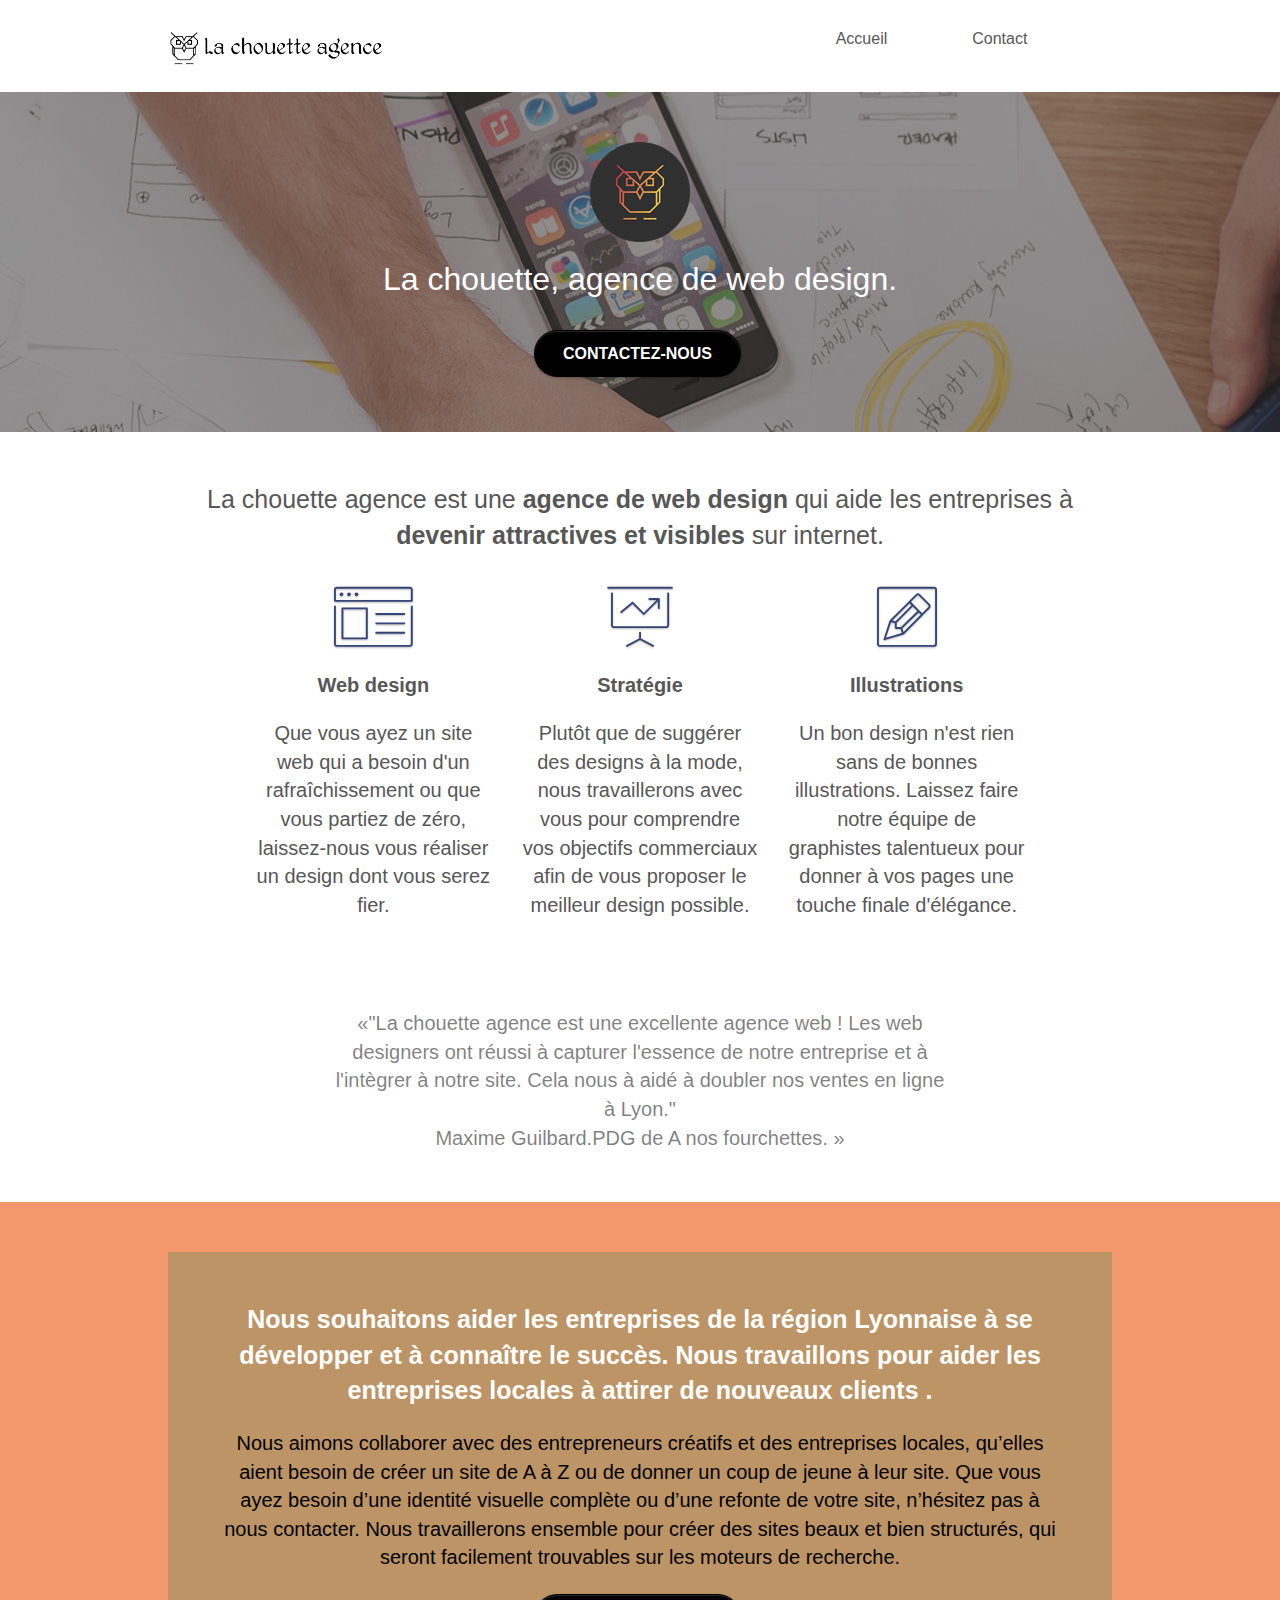
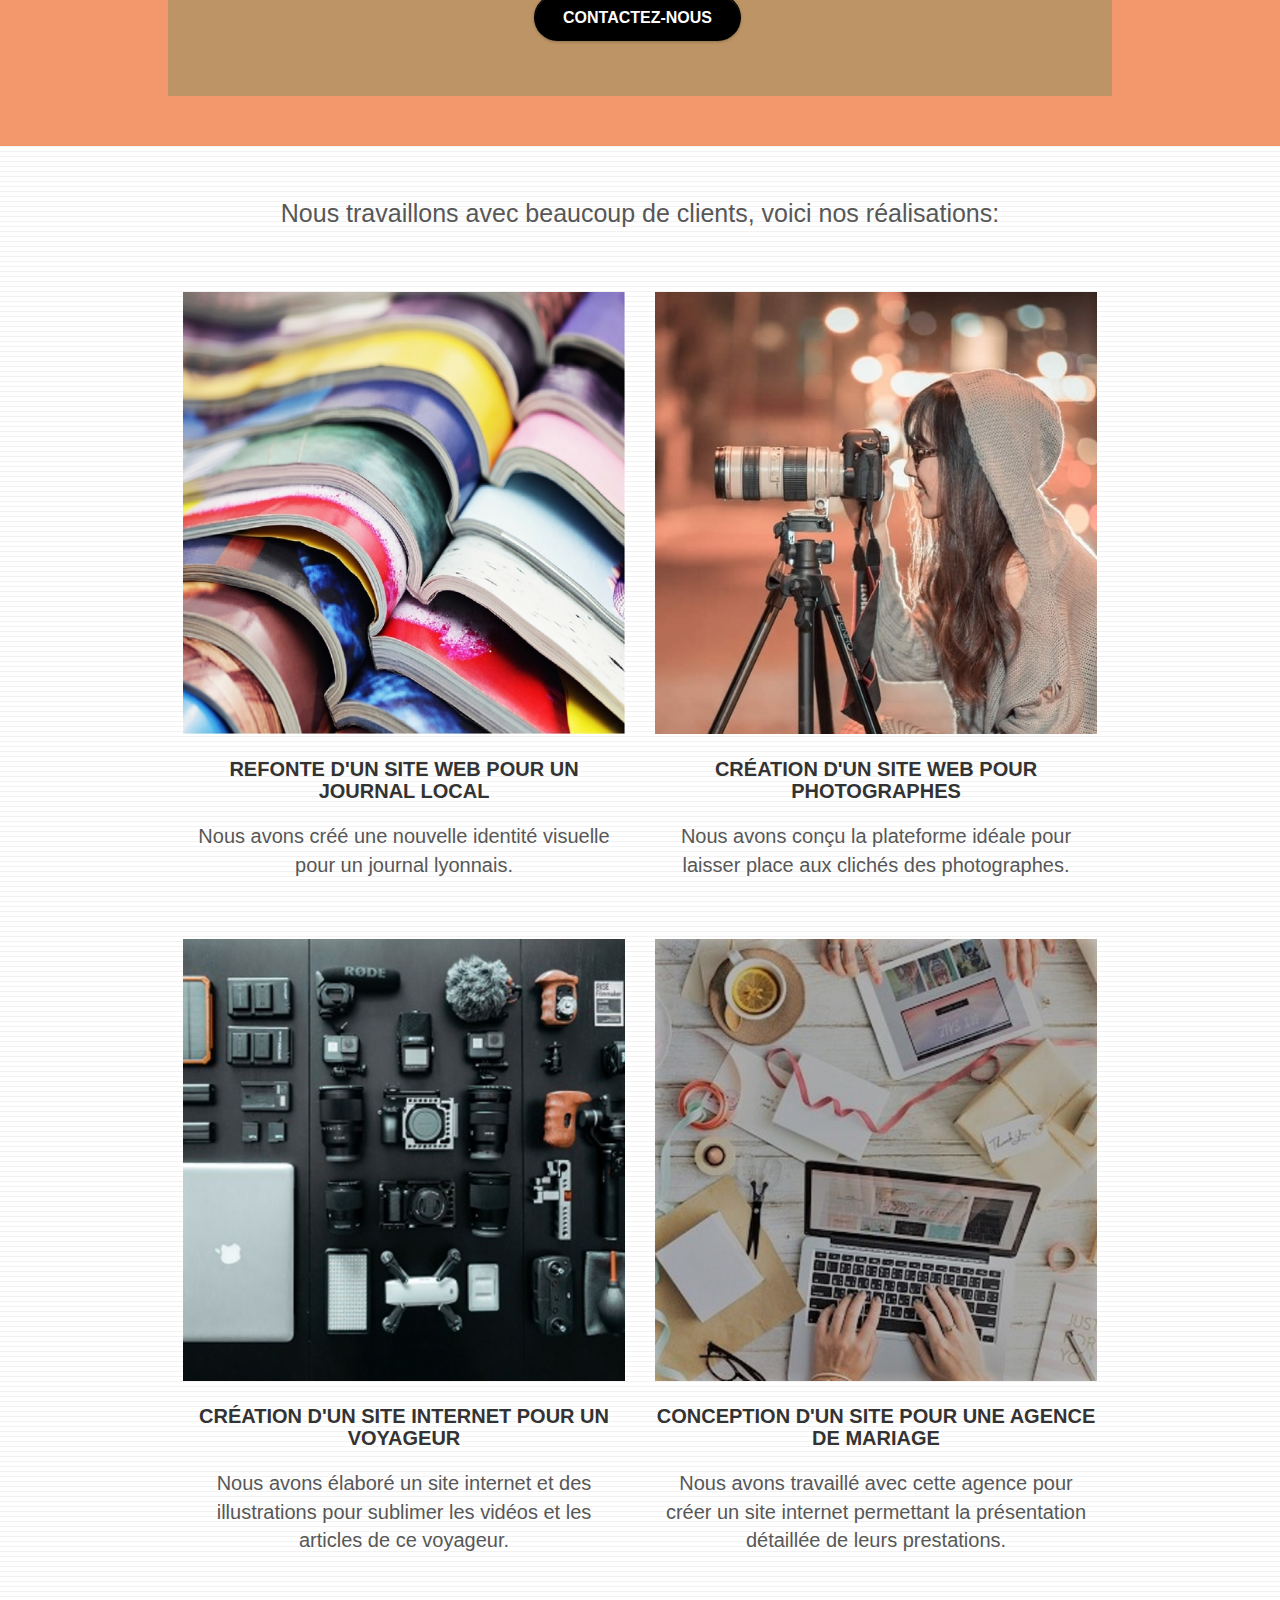
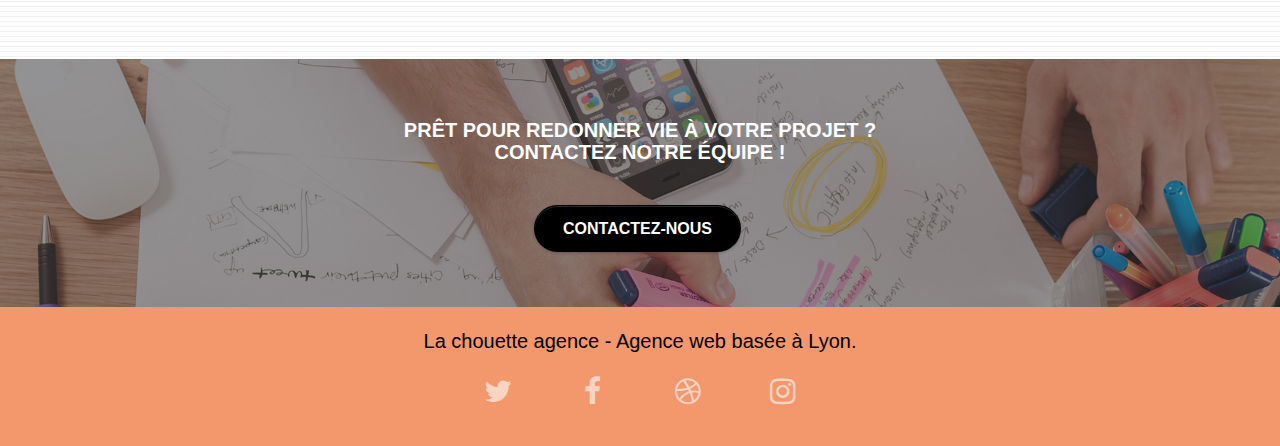
==== index.html @ 06595c8c "contrast" ====
<!doctype html>
<html lang="fr">
	<head>
		<meta charset="utf-8">
		<meta name="description" content="La chouette, agence de web design Lyon">
		<meta name="viewport" content="width=device-width, initial-scale=1.0, viewport-fit=cover">
		<meta name="robots" content="follow"/>
		<link rel="canonical" href="https://vitinolo.github.io/p4/">
		<link rel="shortcut icon" type="image/jpg" href="img/favicon.jpg">
		<link rel="stylesheet" type="text/css" href="./css/bootstrap.css">
		<link rel="stylesheet" type="text/css" href="./css/font-awesome.css">
		<link rel="stylesheet" type="text/css" href="./css/et-line.css">
		<link rel="stylesheet" type="text/css" href="css/style.css">
		<script src="./js/jquery-2.1.0.js" defer></script>
		<script src="./js/bootstrap.js" defer ></script>
		<script src="./js/blocs.js" defer></script>
		<script src="./js/jquery.touchSwipe.js" defer></script>
		<script>
			(function(i,s,o,g,r,a,m){i['GoogleAnalyticsObject']=r;i[r]=i[r]||function(){
			(i[r].q=i[r].q||[]).push(arguments)},i[r].l=1*new Date();a=s.createElement(o),
			m=s.getElementsByTagName(o)[0];a.async=1;a.src=g;m.parentNode.insertBefore(a,m)
			})(window,document,'script','https://www.google-analytics.com/analytics.js','ga');
			ga('create', 'UA-XXXXX-Y', 'auto');
			ga('send', 'pageview');
		</script>
		<title>agence de web design Lyon</title>  
	</head>
	<body>
		<!-- Principal conteneur -->
		<div class="page-container">	
			<!-- bloc-0 -->
			<header class="bloc bgc-white l-bloc " id="bloc-0">
				<div class="container bloc-sm">
					<nav class="navbar row">
						<div class="navbar-header">
							<a class="navbar-brand" href="index.html">
								<img src="img/la-chouette-agence.jpg" alt="logo de l'agence la chouette" height="40" />
							</a>
							<button id="nav-toggle" type="button" aria-label="boutons accueil et contact" title="boutons accueil et contact" class="ui-navbar-toggle navbar-toggle" data-toggle="collapse" data-target=".navbar-1">
								<span class="sr-only"></span>
								<span class="icon-bar"></span>
								<span class="icon-bar"></span>
								<span class="icon-bar"></span>
							</button>
						</div>
						<div class="collapse navbar-collapse navbar-1 special-dropdown-nav">
							<ul class="site-navigation nav navbar-nav">
								<li>
									<a href="index.html" aria-label="bouton page accueil" title="bouton page accueil">Accueil</a>
								</li>
								<li>
									<a href="contact.html" aria-label="bouton page contact" title="bouton page contact">Contact</a>
								</li>
							</ul>
						</div>
					</nav>
				</div>
			</header>
			<!-- bloc-0 END -->

			<!-- bloc-1-presentation -->
			<section id="bloc-1-hero" class="bloc bgc-dark-slate-blue bg-banniere d-bloc bg-t-edge bloc-bg-texture texture-paper b-parallax">
				<div class="container bloc-lg">
					<div class="row tight-width-whitespace">
						<div class="col-sm-12">
							<img src="img/logo.png" class="center-block image-resize-mode" width="100" alt="Logo la chouette agence"/>
							<h1 class="text-center hero-bloc-text tc-white lachouette ">
								La chouette, agence de web design.
							</h1>
							<div class="text-center">
								<a href="contact.html" class="btn btn-lg btn-clean btn-rd cta-hero btn-atomic-tangerine" id="cta-hero" aria-label="bouton page contact" title="joindre l'équipe">Contactez-nous</a>
							</div>
						</div>
					</div>
				</div>
			</section>
			<!-- bloc-1-presentation END -->

			<!-- bloc-2-services -->
			<section class="bloc bgc-white l-bloc" id="bloc-2-services">
				<div class="container bloc-md">
					<div class="row">
						<div class="col-sm-12 text-center">
							<p class="col-sm-12" >La chouette agence est une <strong>agence de web design</strong> qui aide les entreprises à <strong>devenir attractives et visibles</strong> sur internet.</p>
						</div>
					</div>
					<div class="row voffset-lg med-width-whitespace">
						<article class="col-sm-4">
							<div class="text-center">
								<span class="et-icon-browser sm-shadow icon-dark-slate-blue icons icon-lg"></span>
							</div>
							<h2 class="mg-md text-center">
								Web design
							</h2>
							<p class="text-center ">
								Que vous ayez un site web qui a besoin d'un rafraîchissement ou que vous partiez de zéro,
								 laissez-nous vous réaliser un design dont vous serez fier.
							</p>
						</article>
						<article class="col-sm-4">
							<div class="text-center">
								<span class="et-icon-presentation sm-shadow icon-dark-slate-blue icons icon-lg"></span>
							</div>
							<h2 class="mg-md text-center">
								Stratégie
							</h2>
							<p class="text-center ">
								Plutôt que de suggérer des designs à la mode, nous travaillerons avec vous pour comprendre vos objectifs commerciaux
								 afin de vous proposer le meilleur design possible.<br>
							</p>
						</article>
						<article class="col-sm-4">
							<div class="text-center">
								<span class="et-icon-edit sm-shadow icon-dark-slate-blue icons icon-lg"></span>
							</div>
							<h2 class="mg-md text-center">
								Illustrations
							</h2>
							<p class="text-center ">
								Un bon design n'est rien sans de bonnes illustrations. 
								Laissez faire notre équipe de graphistes talentueux pour donner à vos pages une touche finale d'élégance.
							</p>
						</article>
					</div>
					<div class="row voffset-lg voffset">
						<div class="col-xs-12 col-md-8 col-md-offset-2 text-center">
							<q>"La chouette agence est une excellente agence web !
								Les web designers ont réussi à capturer l'essence de notre entreprise et à l'intègrer à notre site.
								Cela nous à aidé à doubler nos ventes en ligne à Lyon."
								<br>Maxime Guilbard.PDG de A nos fourchettes.
							</q>

						</div>
					</div>
				</div>
			</section>
			<!-- bloc-2-services END -->

			<!-- bloc-3-what-i-do -->
			<section class="bloc tc-white bgc-atomic-tangerine bg-presentation d-bloc bloc-bg-texture texture-paper b-parallax" id="bloc-3-what-i-do">
				<div class="container bloc-lg">
					<div class="row tight-width-whitespace black-background">
						<article class="col-sm-12">
							<p class="mg-md text-center tc-white col-sm-12">
								Nous souhaitons aider les entreprises de la région Lyonnaise à se développer et à connaître le succès.
								Nous travaillons pour aider les entreprises locales à attirer de nouveaux clients .
							</p>
							<p class="text-center white">
								Nous aimons collaborer avec des entrepreneurs créatifs et des entreprises locales,
								qu’elles aient besoin de créer un site de A à Z ou de donner un coup de jeune à leur site.
								Que vous ayez besoin d’une identité visuelle complète ou d’une refonte de votre site, n’hésitez pas à nous contacter. 
								Nous travaillerons ensemble pour créer des sites beaux et bien structurés, qui seront facilement trouvables sur les moteurs de recherche. <br>
								<div class="text-center">
									<a href="contact.html" class="btn btn-lg btn-clean btn-rd cta-hero btn-atomic-tangerine" id="cta-hero" title="joindre l'équipe">Contactez-nous</a>
								</div>
							</p>
						</article>
					</div>
				</div>
			</section>
			<!-- bloc-3-what-i-do END -->

			<!-- bloc-4-portfolio -->
			<section class="bloc bgc-white bg-lines-h2-bg bg-repeat l-bloc" id="bloc-4-portfolio">
				<div class="container bloc-lg">
					<div class="row">
						<div class="col-sm-12 text-center">
							<p class="col-sm-12">Nous travaillons avec beaucoup de clients, voici nos réalisations:</p> 
						</div>
					</div>
					<div class="row tight-width-whitespace portfolio-row">
						<article class="col-sm-6">
							<a href="#" data-lightbox="img/1livres.jpg" data-gallery-id="gallery-1" data-caption="Refonte d'un site web pour un journal local" data-frame="snapshot-lb">
								<img src="img/1livres.jpg" alt="photo de plusieurs revues superposées" class="img-responsive portfolio-thumb"/>
							</a>
							<h3 class="mg-md text-center">
								Refonte d'un site web pour un journal local
							</h3>
							<p class="text-center">
								Nous avons créé une nouvelle identité visuelle pour un journal lyonnais.
							</p>
						</article>
						<article class="col-sm-6">
							<a href="#" data-lightbox="img/2photographe.jpg" data-gallery-id="gallery-1" data-caption="Création d'un site web pour photographes" data-frame="snapshot-lb">
								<img src="img/2photographe.jpg" class="img-responsive portfolio-thumb" alt="photo d'une jeune femme prenant une photo"/>
							</a>
							<h3 class="mg-md text-center">
								Création d'un site web pour photographes
							</h3>
							<p class="text-center">
								Nous avons conçu la plateforme idéale pour laisser place aux clichés des photographes.
							</p>
						</article>
					</div>
					<div class="row tight-width-whitespace portfolio-row">
						<article class="col-sm-6">
							<a href="#" data-lightbox="img/3accessoires-photo.jpg" data-gallery-id="gallery-1" data-caption="Création d'un site internet pour un voyageur" data-frame="snapshot-lb">
								<img src="img/3accessoires-photo.jpg" class="img-responsive portfolio-thumb" alt="photo d'accessoires photographiques disposés sur une table"/>
							</a>
							<h3 class="mg-md text-center">
								Création d'un site internet pour un voyageur
							</h3>
							<p class="text-center">
								Nous avons élaboré un site internet et des illustrations pour sublimer les vidéos et les articles de ce voyageur.
							</p>
						</article>
						<article class="col-sm-6">
							<a href="#" data-lightbox="img/4ordinateur-bureau.jpg" data-gallery-id="gallery-1" data-caption="Conception d'un site pour une agence de mariage" data-frame="snapshot-lb">
								<img src="img/4ordinateur-bureau.jpg" class="img-responsive portfolio-thumb" alt="photo de mains tapant sur deux ordinateurs disposés en vis-a-vis sur un bureau" />
							</a>
							<h3 class="mg-md text-center">
								Conception d'un site pour une agence de mariage
							</h3>
							<p class="text-center">
								Nous avons travaillé avec cette agence pour créer un site internet permettant la présentation détaillée de leurs prestations.
							</p>
						</article>
					</div>
				</div>
			</section>
			<!-- bloc-4-portfolio END -->

			<!-- bloc-5-cta -->
			<section class="bloc bgc-dark-slate-blue bg-banniere d-bloc bloc-bg-texture texture-paper" id="bloc-5-cta">
				<div class="container bloc-lg">
					<div class="row">
						<h3 class="mg-md text-center tc-white">
							Prêt pour redonner vie à votre projet ?<br>Contactez notre équipe !
						</h3>
						<div class="col-sm-12 text-center">
							<a href="contact.html" class="btn btn-atomic-tangerine btn-clean btn-rd btn-lg cta-hero" aria-label="bouton page contact" title="joindre l'équipe">Contactez-nous</a>
						</div>
					</div>
				</div>
			</section>
			<!-- bloc-5-cta END -->

			<!-- Footer - bloc-8 -->
			<footer class="bloc bgc-atomic-tangerine d-bloc" id="bloc-8">
				<div class="container bloc-sm">
					<div class="row">
						<div class="col-sm-12">
							<p class="text-center white">
								La chouette agence - Agence web basée à Lyon.<br>
							</p>
							<div class="row row-no-gutters social">
								<div class="col-sm-3">
									<div class="text-center">
										<a class="social" href="https://twitter.com/?lang=fr" target="_blank" title="cliquez vers twitter">
											<span class="fa fa-twitter icon-md"></span></a>
									</div>
								</div>
								<div class="col-sm-3">
									<div class="text-center">
										<a class="social" href="https://fr-fr.facebook.com/" target="_blank" title="cliquez vers facebook">
											<span class="fa fa-facebook icon-md"></span></a>
									</div>
								</div>
								<div class="col-sm-3">
									<div class="text-center">
										<a class="social" href="https://dribbble.com/" target="_blank" title="cliquez vers dribble">
											<span class="fa fa-dribbble icon-md"></span></a>
									</div>
								</div>
								<div class="col-sm-3">
									<div class="text-center">
										<a class="social" href="https://www.instagram.com/?hl=fr" target="_blank" title="cliquez vers instagram">
											<span class="fa fa-instagram icon-md"></span></a>
									</div>
								</div>
							</div>
						</div>
					</div>
				</div>
			</footer>
			<!-- Footer - bloc-8 END -->
		</div>
		<!-- Principal conteneur END -->
	</body>
</html>
---- css/et-line.css ----
@font-face {
    font-family: et-line;
    src: url(../fonts/et-line.eot);
    src: url(../fonts/et-line.eot?#iefix) format('embedded-opentype'), url(../fonts/et-line.woff) format('woff'), url(../fonts/et-line.ttf) format('truetype'), url(../fonts/et-line.svg#et-line) format('svg');
    font-weight: 400;
    font-style: normal
}

.et-icon-adjustments,
.et-icon-alarmclock,
.et-icon-anchor,
.et-icon-aperture,
.et-icon-attachment,
.et-icon-bargraph,
.et-icon-basket,
.et-icon-beaker,
.et-icon-bike,
.et-icon-book-open,
.et-icon-briefcase,
.et-icon-browser,
.et-icon-calendar,
.et-icon-camera,
.et-icon-caution,
.et-icon-chat,
.et-icon-circle-compass,
.et-icon-clipboard,
.et-icon-clock,
.et-icon-cloud,
.et-icon-compass,
.et-icon-desktop,
.et-icon-dial,
.et-icon-document,
.et-icon-documents,
.et-icon-download,
.et-icon-dribbble,
.et-icon-edit,
.et-icon-envelope,
.et-icon-expand,
.et-icon-facebook,
.et-icon-flag,
.et-icon-focus,
.et-icon-gears,
.et-icon-genius,
.et-icon-gift,
.et-icon-global,
.et-icon-globe,
.et-icon-googleplus,
.et-icon-grid,
.et-icon-happy,
.et-icon-hazardous,
.et-icon-heart,
.et-icon-hotairballoon,
.et-icon-hourglass,
.et-icon-key,
.et-icon-laptop,
.et-icon-layers,
.et-icon-lifesaver,
.et-icon-lightbulb,
.et-icon-linegraph,
.et-icon-linkedin,
.et-icon-lock,
.et-icon-magnifying-glass,
.et-icon-map,
.et-icon-map-pin,
.et-icon-megaphone,
.et-icon-mic,
.et-icon-mobile,
.et-icon-newspaper,
.et-icon-notebook,
.et-icon-paintbrush,
.et-icon-paperclip,
.et-icon-pencil,
.et-icon-phone,
.et-icon-picture,
.et-icon-pictures,
.et-icon-piechart,
.et-icon-presentation,
.et-icon-pricetags,
.et-icon-printer,
.et-icon-profile-female,
.et-icon-profile-male,
.et-icon-puzzle,
.et-icon-quote,
.et-icon-recycle,
.et-icon-refresh,
.et-icon-ribbon,
.et-icon-rss,
.et-icon-sad,
.et-icon-scissors,
.et-icon-scope,
.et-icon-search,
.et-icon-shield,
.et-icon-speedometer,
.et-icon-strategy,
.et-icon-streetsign,
.et-icon-tablet,
.et-icon-target,
.et-icon-telescope,
.et-icon-toolbox,
.et-icon-tools,
.et-icon-tools-2,
.et-icon-trophy,
.et-icon-tumblr,
.et-icon-twitter,
.et-icon-upload,
.et-icon-video,
.et-icon-wallet,
.et-icon-wine {
    font-family: et-line;
    speak: none;
    font-style: normal;
    font-weight: 400;
    font-variant: normal;
    text-transform: none;
    line-height: 1;
    -webkit-font-smoothing: antialiased;
    -moz-osx-font-smoothing: grayscale;
    display: inline-block
}

.et-icon-mobile:before {
    content: "\e000"
}

.et-icon-laptop:before {
    content: "\e001"
}

.et-icon-desktop:before {
    content: "\e002"
}

.et-icon-tablet:before {
    content: "\e003"
}

.et-icon-phone:before {
    content: "\e004"
}

.et-icon-document:before {
    content: "\e005"
}

.et-icon-documents:before {
    content: "\e006"
}

.et-icon-search:before {
    content: "\e007"
}

.et-icon-clipboard:before {
    content: "\e008"
}

.et-icon-newspaper:before {
    content: "\e009"
}

.et-icon-notebook:before {
    content: "\e00a"
}

.et-icon-book-open:before {
    content: "\e00b"
}

.et-icon-browser:before {
    content: "\e00c"
}

.et-icon-calendar:before {
    content: "\e00d"
}

.et-icon-presentation:before {
    content: "\e00e"
}

.et-icon-picture:before {
    content: "\e00f"
}

.et-icon-pictures:before {
    content: "\e010"
}

.et-icon-video:before {
    content: "\e011"
}

.et-icon-camera:before {
    content: "\e012"
}

.et-icon-printer:before {
    content: "\e013"
}

.et-icon-toolbox:before {
    content: "\e014"
}

.et-icon-briefcase:before {
    content: "\e015"
}

.et-icon-wallet:before {
    content: "\e016"
}

.et-icon-gift:before {
    content: "\e017"
}

.et-icon-bargraph:before {
    content: "\e018"
}

.et-icon-grid:before {
    content: "\e019"
}

.et-icon-expand:before {
    content: "\e01a"
}

.et-icon-focus:before {
    content: "\e01b"
}

.et-icon-edit:before {
    content: "\e01c"
}

.et-icon-adjustments:before {
    content: "\e01d"
}

.et-icon-ribbon:before {
    content: "\e01e"
}

.et-icon-hourglass:before {
    content: "\e01f"
}

.et-icon-lock:before {
    content: "\e020"
}

.et-icon-megaphone:before {
    content: "\e021"
}

.et-icon-shield:before {
    content: "\e022"
}

.et-icon-trophy:before {
    content: "\e023"
}

.et-icon-flag:before {
    content: "\e024"
}

.et-icon-map:before {
    content: "\e025"
}

.et-icon-puzzle:before {
    content: "\e026"
}

.et-icon-basket:before {
    content: "\e027"
}

.et-icon-envelope:before {
    content: "\e028"
}

.et-icon-streetsign:before {
    content: "\e029"
}

.et-icon-telescope:before {
    content: "\e02a"
}

.et-icon-gears:before {
    content: "\e02b"
}

.et-icon-key:before {
    content: "\e02c"
}

.et-icon-paperclip:before {
    content: "\e02d"
}

.et-icon-attachment:before {
    content: "\e02e"
}

.et-icon-pricetags:before {
    content: "\e02f"
}

.et-icon-lightbulb:before {
    content: "\e030"
}

.et-icon-layers:before {
    content: "\e031"
}

.et-icon-pencil:before {
    content: "\e032"
}

.et-icon-tools:before {
    content: "\e033"
}

.et-icon-tools-2:before {
    content: "\e034"
}

.et-icon-scissors:before {
    content: "\e035"
}

.et-icon-paintbrush:before {
    content: "\e036"
}

.et-icon-magnifying-glass:before {
    content: "\e037"
}

.et-icon-circle-compass:before {
    content: "\e038"
}

.et-icon-linegraph:before {
    content: "\e039"
}

.et-icon-mic:before {
    content: "\e03a"
}

.et-icon-strategy:before {
    content: "\e03b"
}

.et-icon-beaker:before {
    content: "\e03c"
}

.et-icon-caution:before {
    content: "\e03d"
}

.et-icon-recycle:before {
    content: "\e03e"
}

.et-icon-anchor:before {
    content: "\e03f"
}

.et-icon-profile-male:before {
    content: "\e040"
}

.et-icon-profile-female:before {
    content: "\e041"
}

.et-icon-bike:before {
    content: "\e042"
}

.et-icon-wine:before {
    content: "\e043"
}

.et-icon-hotairballoon:before {
    content: "\e044"
}

.et-icon-globe:before {
    content: "\e045"
}

.et-icon-genius:before {
    content: "\e046"
}

.et-icon-map-pin:before {
    content: "\e047"
}

.et-icon-dial:before {
    content: "\e048"
}

.et-icon-chat:before {
    content: "\e049"
}

.et-icon-heart:before {
    content: "\e04a"
}

.et-icon-cloud:before {
    content: "\e04b"
}

.et-icon-upload:before {
    content: "\e04c"
}

.et-icon-download:before {
    content: "\e04d"
}

.et-icon-target:before {
    content: "\e04e"
}

.et-icon-hazardous:before {
    content: "\e04f"
}

.et-icon-piechart:before {
    content: "\e050"
}

.et-icon-speedometer:before {
    content: "\e051"
}

.et-icon-global:before {
    content: "\e052"
}

.et-icon-compass:before {
    content: "\e053"
}

.et-icon-lifesaver:before {
    content: "\e054"
}

.et-icon-clock:before {
    content: "\e055"
}

.et-icon-aperture:before {
    content: "\e056"
}

.et-icon-quote:before {
    content: "\e057"
}

.et-icon-scope:before {
    content: "\e058"
}

.et-icon-alarmclock:before {
    content: "\e059"
}

.et-icon-refresh:before {
    content: "\e05a"
}

.et-icon-happy:before {
    content: "\e05b"
}

.et-icon-sad:before {
    content: "\e05c"
}

.et-icon-facebook:before {
    content: "\e05d"
}

.et-icon-twitter:before {
    content: "\e05e"
}

.et-icon-googleplus:before {
    content: "\e05f"
}

.et-icon-rss:before {
    content: "\e060"
}

.et-icon-tumblr:before {
    content: "\e061"
}

.et-icon-linkedin:before {
    content: "\e062"
}

.et-icon-dribbble:before {
    content: "\e063"
}
---- css/style.css ----
body {
    margin: 0;
    padding: 0;
    background: #FFF;
    overflow-x: hidden;
    -webkit-font-smoothing: antialiased;
    -moz-osx-font-smoothing: grayscale;
}
.container{
    width:80%;
    margin:auto;
}
a,
button {
    transition: all .3s ease-in-out;
    outline: none!important;
}

a:hover {
    text-decoration: none;
    cursor: pointer;
}

#page-loading-blocs-notifaction {
    position: fixed;
    top: 0;
    bottom: 0;
    width: 100%;
    z-index: 100000;
    background: #FFFFFF url("img/pageload-spinner.gif") no-repeat center center;
}

.bloc {
    clear: both;
    background: 50% 50% no-repeat;
    padding: 0 50px;
    -webkit-background-size: cover;
    -moz-background-size: cover;
    -o-background-size: cover;
    background-size: cover;
    position: relative;
}

.bloc .container {
    padding-left: 0;
    padding-right: 0;
}

.bloc-lg {
    padding: 50px 50px;
    
}
.champs{
    display:flex;
    flex-direction: column;
    justify-content: center;
}
.bloc-md {
    padding: 50px;
}

.bloc-sm {
    padding: 20px 50px;
}

.bg-center,
.bg-l-edge,
.bg-r-edge,
.bg-t-edge,
.bg-b-edge,
.bg-tl-edge,
.bg-bl-edge,
.bg-tr-edge,
.bg-br-edge,
.bg-repeat {
    -webkit-background-size: auto!important;
    -moz-background-size: auto!important;
    -o-background-size: auto!important;
    background-size: auto!important;
}

.bg-repeat {
    background: repeat;
}

.bg-t-edge {
    background: top no-repeat;
}

.bloc-bg-texture::before {
    content: "";
    background-size: 2px 2px;
    position: absolute;
    top: 0;
    bottom: 0;
    left: 0;
    right: 0;
}

.texture-paper::before {
    background: url("img/texture-paper.jpg");
    background-size: 280px 280px;
}

.b-parallax {
    background-attachment: fixed;
}

.d-bloc {
    color: rgba(255, 255, 255, .7);
}

.d-bloc button:hover {
    color: rgba(255, 255, 255, .9);
}

.d-bloc .icon-round,
.d-bloc .icon-square,
.d-bloc .icon-rounded,
.d-bloc .icon-semi-rounded-a,
.d-bloc .icon-semi-rounded-b {
    border-color: rgba(255, 255, 255, .9);
}

.d-bloc .divider-h span {
    border-color: rgba(255, 255, 255, .2);
}

.d-bloc .a-btn,
.d-bloc .navbar a,
.d-bloc .navbar-brand,
.d-bloc a .icon-sm,
.d-bloc a .icon-md,
.d-bloc a .icon-lg,
.d-bloc a .icon-xl,
.d-bloc h1 a,
.d-bloc h2 a,
.d-bloc h3 a,
.d-bloc h4 a,
.d-bloc h5 a,
.d-bloc h6 a,
.d-bloc p a {
    color: rgba(255, 255, 255, .6);
}

.d-bloc .a-btn:hover,
.d-bloc .navbar a:hover,
.d-bloc .navbar-brand:hover,
.d-bloc a:hover .icon-sm,
.d-bloc a:hover .icon-md,
.d-bloc a:hover .icon-lg,
.d-bloc a:hover .icon-xl,
.d-bloc h1 a:hover,
.d-bloc h2 a:hover,
.d-bloc h3 a:hover,
.d-bloc h4 a:hover,
.d-bloc h5 a:hover,
.d-bloc h6 a:hover,
.d-bloc p a:hover {
    color: rgba(255, 255, 255, 1);
}

.d-bloc .navbar-toggle .icon-bar {
    background: rgba(255, 255, 255, 1);
}

.d-bloc .btn-wire,
.d-bloc .btn-wire:hover {
    color: rgba(255, 255, 255, 1);
    border-color: rgba(255, 255, 255, 1);
}

.d-bloc .panel {
    color: rgba(0, 0, 0, .5);
}

.d-bloc .panel button:hover {
    color: rgba(0, 0, 0, .7);
}

.d-bloc .panel icon {
    border-color: rgba(0, 0, 0, .7);
}

.d-bloc .panel .divider-h span {
    border-color: rgba(0, 0, 0, .1);
}

.d-bloc .panel .a-btn {
    color: rgba(0, 0, 0, .6);
}

.d-bloc .panel .a-btn:hover {
    color: rgba(0, 0, 0, 1);
}

.d-bloc .panel .btn-wire,
.d-bloc .panel .btn-wire:hover {
    color: rgba(0, 0, 0, .7);
    border-color: rgba(0, 0, 0, .3);
}

.d-bloc .panel,
.l-bloc {
    color: rgba(0, 0, 0, .5);
}

.d-bloc .panel button:hover,
.l-bloc button:hover {
    color: rgba(0, 0, 0, .7);
}

.l-bloc .icon-round,
.l-bloc .icon-square,
.l-bloc .icon-rounded,
.l-bloc .icon-semi-rounded-a,
.l-bloc .icon-semi-rounded-b {
    border-color: rgba(0, 0, 0, .7);
}

.d-bloc .panel .divider-h span,
.l-bloc .divider-h span {
    border-color: rgba(0, 0, 0, .1);
}

.d-bloc .panel .a-btn,
.l-bloc .a-btn,
.l-bloc .navbar a,
.l-bloc .navbar-brand,
.l-bloc a .icon-sm,
.l-bloc a .icon-md,
.l-bloc a .icon-lg,
.l-bloc a .icon-xl,
.l-bloc h1 a,
.l-bloc h2 a,
.l-bloc h3 a,
.l-bloc h4 a,
.l-bloc h5 a,
.l-bloc h6 a,
.l-bloc p a {
    color: rgba(0, 0, 0, .6);
}

.d-bloc .panel .a-btn:hover,
.l-bloc .a-btn:hover,
.l-bloc .navbar a:hover,
.l-bloc .navbar-brand:hover,
.l-bloc a:hover .icon-sm,
.l-bloc a:hover .icon-md,
.l-bloc a:hover .icon-lg,
.l-bloc a:hover .icon-xl,
.l-bloc h1 a:hover,
.l-bloc h2 a:hover,
.l-bloc h3 a:hover,
.l-bloc h4 a:hover,
.l-bloc h5 a:hover,
.l-bloc h6 a:hover,
.l-bloc p a:hover {
    color: rgba(0, 0, 0, 1);
}

.l-bloc .navbar-toggle .icon-bar {
    color: rgba(0, 0, 0, .6);
}

.d-bloc .panel .btn-wire,
.d-bloc .panel .btn-wire:hover,
.l-bloc .btn-wire,
.l-bloc .btn-wire:hover {
    color: rgba(0, 0, 0, .7);
    border-color: rgba(0, 0, 0, .3);
}

.voffset {
    margin-top: 30px;
}

.voffset-lg {
    margin-top: 80px;
}

.row-no-gutters {
    margin-right: 0;
    margin-left: 0;
}

.row.row-no-gutters > [class^="col-"],
.row.row-no-gutters > [class*=" col-"] {
    padding-right: 0;
    padding-left: 0;
}

#bloc-1-hero h1 {
    font-size: 32px;
}

.navbar {
    margin-bottom: 0;
    z-index: 1;
}

.navbar-brand {
    height: auto;
    padding: 3px 15px;
    font-size: 25px;
    font-weight: normal;
    font-weight: 600;
    line-height: 44px;
}

.navbar-brand img {
    max-height: 200px;
    margin: 0 5px 0 0;
    display: inline;
}

.navbar-brand img[src$=svg] {
    min-width: 100px;
}

.nav-center .navbar-brand img {
    margin: 0;
}

.navbar .nav {
    display:flex;
    justify-content: space-around;
    padding-top: 2px;
    float: right;
    z-index: 1;
}

.nav > li {
    float: left;
    margin-top: 4px;
    font-size: 16px;
    list-style-type: none;
}

.navbar-nav .open .dropdown-menu > li > a {
    text-align: inherit;
}

.nav > li a:hover,
.nav > li a:focus {
    background: transparent;
}

.navbar-toggle {
    margin: 10px 10px 0 0;
    border: 0px;
}

.navbar-toggle:hover {
    background: transparent!important;
}

.navbar-toggle .icon-bar {
    background-color: rgba(0, 0, 0, .5);
    width: 26px;
}

.nav-invert .navbar .nav {
    float: left;
}

.nav-invert .navbar-header,
.nav-invert .navbar-brand {
    float: right;
    position: relative;
    z-index: 2;
}

@media (min-width: 768px) {
    .site-navigation {
        position: absolute;
        top: 30%;
        right: 5%;
        transform: translate(0, -50%);
        -webkit-transform: translateY(-50%);
    }
    .site-navigation li{
        display:flex;
        justify-content: center;

    }
    .site-navigation li a{
        margin:20px;
        padding-right:30px;
    }
    .site-navigation li:hover{
        background-color: rgb(224, 217, 217);
    }
    .nav > li .dropdown-menu a,
    .nav > li .dropdown-menu a:hover {
        color: #484848;
    }
    .nav-invert .site-navigation {
        left: 0;
        right: 0;
    }
    .nav-center {
        text-align: center;
    }
    .nav-center .navbar-header {
        width: 100%;
    }
    .nav-center .navbar-header,
    .nav-center .navbar-brand,
    .nav-center .nav > li {
        float: none;
        display: inline-block;
    }
    .nav-center .site-navigation {
        position: relative;
        width: 100%;
        right: 0;
        margin-right: 0px;
        margin-top: 20px;
    }
    .nav-center.mini-nav .navbar-toggle {
        float: none;
        margin: 10px auto 0;
    }
}

.nav > li > .dropdown a {
    background: none!important;
    display: block;
    padding: 14px 15px;
}

nav .caret {
    margin: 0 5px;
}

.dropdown-menu .dropdown-menu {
    top: -8px;
    left: 100%;
}

.dropdown-menu .dropmenu-flow-right {
    top: 100%;
    left: 0;
    margin-left: -1px;
    border-top-left-radius: 0;
    border-top-right-radius: 0;
}

.dropdown-menu .dropdown span {
    border: 4px solid black;
    border-top-color: transparent;
    border-right-color: transparent;
    border-bottom-color: transparent;
    margin: 6px -5px 0 0!important;
    float: right;
}

.mg-md {
    margin-top: 10px;
    margin-bottom: 20px;
    font-size: 20px;
    font-weight:bold;
}

.mg-lg {
    margin-top: 10px;
    margin-bottom: 40px;
}

.btn {
    margin: 0 5px 5px 0;
}

.btn.pull-right {
    margin: 0 0 5px 5px;
}

.btn-d,
.btn-d:hover,
.btn-d:focus {
    color: #FFF;
    background: rgba(0, 0, 0, .3);
}

button {
    outline: none!important;
}

.btn-rd {
    border-radius: 40px;
}

.btn-clean {
    border: 1px solid rgba(0, 0, 0, .08);
    border-bottom-color: rgba(0, 0, 0, .1);
    text-shadow: 0 1px 0 rgba(0, 0, 1, .1);
    box-shadow: 0 1px 3px rgba(0, 0, 1, .25), inset 0 1px 0 0 rgba(255, 255, 255, .15);
}

.icon-md {
    font-size: 30px!important;
}

.icon-lg {
    font-size: 60px!important;
}

.sm-shadow {
    text-shadow: 0 1px 2px rgba(0, 0, 0, .3);
}

.panel-sq,
.panel-sq .panel-heading,
.panel-sq .panel-footer {
    border-radius: 0;
}

.panel-rd {
    border-radius: 30px;
}

.panel-rd .panel-heading {
    border-radius: 29px 29px 0 0;
}

.panel-rd .panel-footer {
    border-radius: 0 0 29px 29px;
}

.form-control {
    border-color: rgba(0, 0, 0, .1);
    box-shadow: none;
    height:25px;
}

.scrollToTop {
    width: 40px;
    height: 40px;
    position: fixed;
    bottom: 20px;
    right: 20px;
    opacity: 0;
    z-index: 500;
    transition: all .3s ease-in-out;
}

.scrollToTop span {
    margin-top: 6px;
}

.showScrollTop {
    font-size: 14px;
    opacity: 1;
}

a[data-lightbox] {
    position: relative;
    display: block;
    text-align: center;
}

a[data-lightbox]:hover::before {
    content: "+";
    font-family: "HelveticaNeue-Light", "Helvetica Neue Light", "Helvetica Neue", Helvetica, Arial;
    font-size: 32px;
    width: 50px;
    height: 50px;
    margin-left: -25px;
    border-radius: 50%;
    background: rgba(0, 0, 0, .6);
    color: #FFF;
    font-weight: 100;
    z-index: 1;
    position: absolute;
    top: 50%;
    transform: translateY(-50%);
    -webkit-transform: translateY(-50%);
}

a[data-lightbox]:hover img {
    opacity: 0.6;
    -webkit-animation-fill-mode: none;
    animation-fill-mode: none;
}

#lightbox-modal {
    display: flex;
    align-items: center;
}

#lightbox-modal .modal-dialog {
    width: 90%;
    max-width: 900px;
    margin: 0 auto 0;
}

#lightbox-modal .modal-dialog img {
    max-height: 90vh;
    margin: 0 auto;
}

.lightbox-caption {
    padding: 20px;
    color: #FFF;
    background: rgba(0, 0, 0, .5);
    position: absolute;
    left: 15px;
    right: 15px;
    bottom: 5px;
}

.close-lightbox {
    color: #FFF;
    font-size: 30px;
    position: absolute;
    top: 20px;
    right: 20px;
    z-index: 20;
    background: rgba(0, 0, 0, .5);
    border: none;
    line-height: 30px;
    padding: 0 9px 5px;
    opacity: 0.3;
}

.close-lightbox:hover,
.next-lightbox:hover,
.prev-lightbox:hover {
    opacity: 1.0;
    color: #FFF;
}

.next-lightbox,
.prev-lightbox {
    font-size: 20px;
    color: rgba(255, 255, 255, .9);
    background: rgba(0, 0, 0, .5);
    transition: all .2s ease-in-out;
    position: absolute;
    top: 45%;
    z-index: 1;
    opacity: 0.4;
}

.next-lightbox {
    padding: 6px 8px 1px 13px;
    right: 25px;
}

.prev-lightbox {
    padding: 6px 13px 1px 10px;
    left: 25px;
}

.snapshot-lb .modal-body {
    padding-bottom: 45px;
}

.snapshot-lb .lightbox-caption {
    padding: 0;
    color: rgba(0, 0, 0, .5);
    background: none;
}

h1,
h2,
h3,
h4,
h5,
h6,
p,
label,
.btn,
a {
    font-family: "helvetica";
    font-weight: 400;
    color: #575757!important;
}
label{
    font-weight:bold;
    margin: 10px 0px 10px 0px;

}

.hero-bloc-text {
    font-size: 38px;
}

.hero-bloc-text-sub {
    font-size: 36px;
}

.statement-bloc-text {
    line-height: 26px;
    font-style: italic;
    font-size: 20px;
    text-align: center;
    font-weight: lighter;
    max-width: 520px;
    margin: auto;
}

p {
    font-size: 11px;
}

.tight-width-whitespace {
    margin: auto;
}

.h1 {
    font-size: 20px;
    font-family: "Open Sans";
}

.cta-hero {
    margin-top: 22px;
    color: #FFFFFF!important;
    text-transform: uppercase;
    padding: 12px 28px 12px 28px;
    font-size: 16px;
    font-weight: 700;
}

.social {
    max-width: 400px;
    padding:10px;
    margin: auto;
    display:flex;
    justify-content: space-around;
}
.contactlachouette{
    font-size:20px;
    margin-left:10%;
}

h2 {
    font-size: 22px;
    line-height: 1.4em;
}

h3 {
    font-size: 15px;
    text-transform: uppercase;
    font-weight: 700;
    color: #333333!important;
}

.med-width-whitespace {
    max-width: 800px;
    margin: auto auto auto auto;
    box-shadow: 0px 0px 0px #000000;
}

h1 {
    color: #333333!important;
}

h4 {
    color: #333333!important;
}

.icons {
    margin-bottom: 14px;
    margin-top: 24px;
}
.white {
    color:black!important;
    font-size: 15px;
    margin:auto;
    }
.text-center{
    font-size: 20px;
    text-align:center;
}
.col-sm-12{
    font-size:25px;
}

.portfolio-thumb {
    margin-bottom: 24px;
    width:100%;
}

.portfolio-row {
    margin-bottom: 44px;
    margin-top: 50px;
}

.avatar {
    box-shadow: 0px 4px 9px rgba(0, 0, 0, 0.3);
}

.black-background {
    background-color: rgba(165, 147, 99, 0.7);
    padding: 40px 40px 40px 40px;
}

.bold-link {
    font-weight: 900;
    text-decoration: underline!important;
}

.bgc-white {
    background-color: #FFFFFF;
}

.bgc-dark-slate-blue {
    background-color: #364577;
}

.bgc-atomic-tangerine {
    background-color: #F3976C;
}
.tc-white {
    color: white!important;
    display:flex;
    justify-content: center;
}
.parlons{
    font-size:25px;
}

.btn-atomic-tangerine {
    background: black;
    color: #FFFFFF!important;
}

.btn-atomic-tangerine:hover {
    background:  #F3976C!important;
    color: #FFFFFF!important;
}

.ltc-white {
    color: #FFFFFF!important;
}

.ltc-white:hover {
    color: #cccccc!important;
}

.ltc-atomic-tangerine {
    color: #F3976C!important;
}

.ltc-atomic-tangerine:hover {
    color: #c27956!important;
}

.icon-dark-slate-blue {
    color: #364577!important;
    border-color: #364577!important;
}

.bg-dots-bg {
    background-image: url("../img/dogs-bg.jpg");
}

.bg-lines-h2-bg {
    background-image: url("../img/lines-h2-bg.jpg");
}

.bg-banniere {
    background-image: url("../img/la-chouette-agence-banniere.jpg");
}

.bg-presentation {
    background-image: url("../img/image-de-presentation.jpg");
}

@media (max-width: 1024px) {
    .bloc {
        padding-left: 20px;
        padding-right: 20px;
    }
    .bloc.full-width-bloc,
    .bloc-tile-2.full-width-bloc .container,
    .bloc-tile-3.full-width-bloc .container,
    .bloc-tile-4.full-width-bloc .container {
        padding-left: 0;
        padding-right: 0;
    }
}

@media (max-width: 992px) and (min-width: 768px) {
    .navbar .nav {
        max-width: 80%
    }
    .nav-center.navbar .nav {
        max-width: 100%
    }
}

@media only screen and (min-device-width: 768px) and (max-device-width: 1024px) and (orientation: landscape) {
    .b-parallax {
        background-attachment: scroll;
    }
}

@media only screen and (min-device-width: 1024px) and (max-device-width: 1366px) and (-webkit-min-device-pixel-ratio: 1.5) {
    .b-parallax {
        background-attachment: scroll;
    }
}

@media (max-width: 991px) {
    .container{
        width:80%;
        margin:auto;
    }
    .b-parallax {
        background-attachment: scroll;
    }
    .page-container,
    #hero-bloc {
        overflow-x: hidden;
        position: relative;
    }
    .bloc {
        padding-left: constant(safe-area-inset-left);
        padding-right: constant(safe-area-inset-right);
    }
    .bloc-group,
    .bloc-group .bloc {
        display: block;
        width: 100%;
    }
    .bloc-fill-screen .fill-bloc-top-edge,
    .bloc-fill-screen .fill-bloc-bottom-edge {
        padding: 0 20px;
        padding-left: constant(safe-area-inset-left);
        padding-right: constant(safe-area-inset-right);
    }
}

@media (max-width: 767px) {
    .page-container {
        overflow-x: hidden;
        position: relative;
    }
    h1,
    h2,
    h3,
    h4,
    h5,
    h6,
    p,
    #disqus_thread {
        padding-left: 10px!important;
        padding-right: 10px!important;
    }
    .b-parallax {
        background-attachment: scroll;
    }
    .navbar .nav {
        padding-top: 0;
        float: none!important;
    }
    .navbar.row {
        margin-left: 0;
        margin-right: 0;
    }
    .site-navigation {
        position: inherit;
        transform: none;
        -webkit-transform: none;
        -ms-transform: none;
    }
    .nav > li {
        margin-top: 0;
        border-bottom: 1px solid rgba(0, 0, 0, .1);
        background: rgba(0, 0, 0, .05);
        text-align: left;
        padding: 15px;
        
    }
    .nav > li:hover {
        background:#F3976C;
    }
    .dropdown .dropdown a .caret {
        float: none;
        margin: 5px 0 0 10px!important;
        border: 4px solid black;
        border-bottom-color: transparent;
        border-right-color: transparent;
        border-left-color: transparent;
    }
    #hero-bloc .navbar .nav {
        background: rgba(0, 0, 0, .8);
    }
    #hero-bloc .navbar .nav a {
        color: rgba(255, 255, 255, .6);
    }
    .hero {
        padding: 50px 0;
    }
    .hero-nav {
        left: -1px;
        right: -1px;
    }
    .navbar-collapse {
        padding: 0;
        overflow-x: hidden;
        -webkit-box-shadow: none;
        box-shadow: none;
    }
    .navbar-brand img {
        max-height: 40px;
        width: auto;
    }
    .nav-invert .navbar-header {
        float: none;
        width: 100%;
    }
    .nav-invert .navbar-toggle {
        float: left;
        margin-left: 10px;
    }
    .bloc {
        padding-left: 0;
        padding-right: 0;
    }
    .bloc-xxl,
    .bloc-xl,
    .bloc-lg {
        padding: 40px 0;
    }
    .bloc-sm,
    .bloc-md {
        padding-left: 0;
        padding-right: 0;
    }
    .bloc-tile-2 .container,
    .bloc-tile-3 .container,
    .bloc-tile-4 .container,
    .bloc-fill-screen .fill-bloc-top-edge,
    .bloc-fill-screen .fill-bloc-bottom-edge {
        padding-left: 0;
        padding-right: 0;
    }
    .a-block {
        padding: 0 10px;
    }
    .btn-dwn {
        display: none;
    }
    .voffset {
        margin-top: 5px;
    }
    .voffset-md {
        margin-top: 20px;
    }
    .voffset-lg {
        margin-top: 30px;
    }
    form {
        padding: 5px;
    }
    .close-lightbox {
        display: inline-block;
    }
    .blocsapp-device-iphone5 {
        background-size: 216px 425px;
        padding-top: 60px;
        width: 216px;
        height: 425px;
    }
    .blocsapp-device-iphone5 img {
        width: 180px;
        height: 320px;
    }
}

@media (max-width: 400px) {
    .bloc {
        padding-left: 0;
        padding-right: 0;
    }
}

@media (max-width: 767px) {
    .bloc-mob-center-text {
        text-align: center;
    }
}
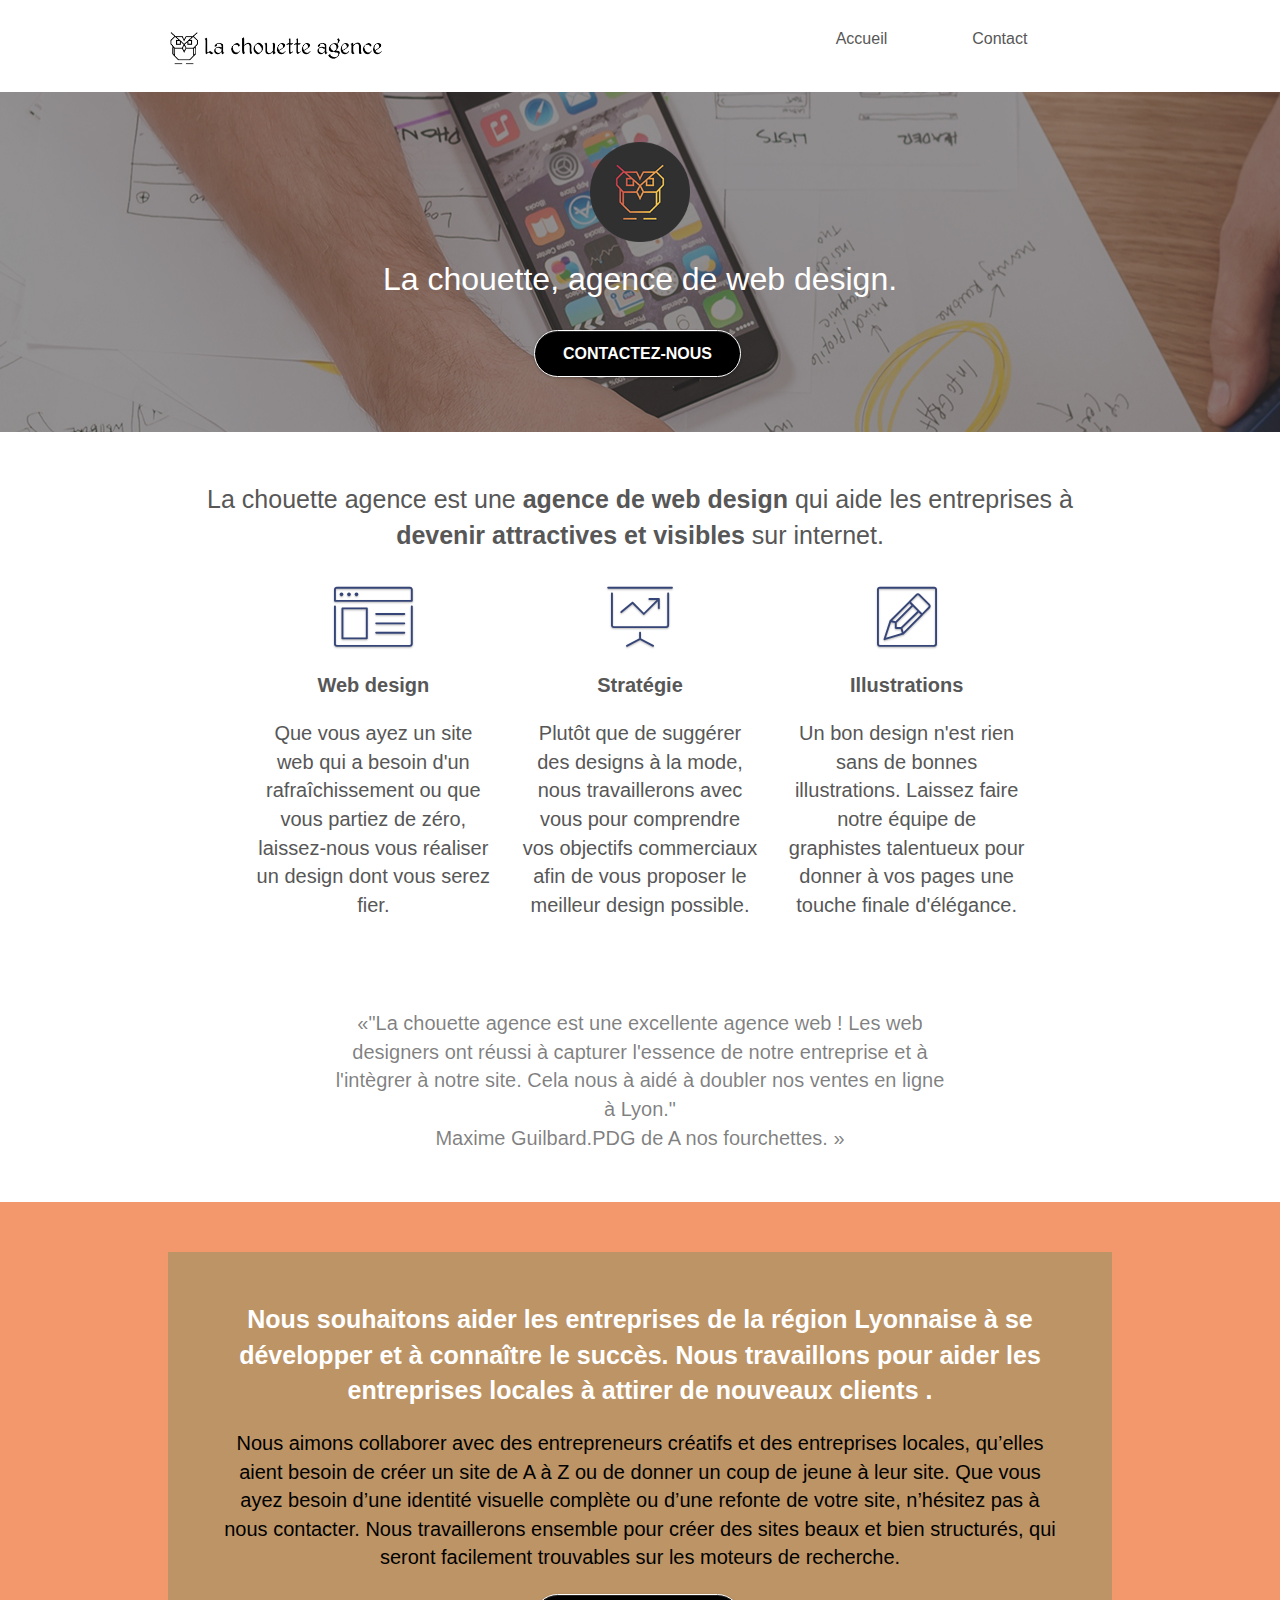
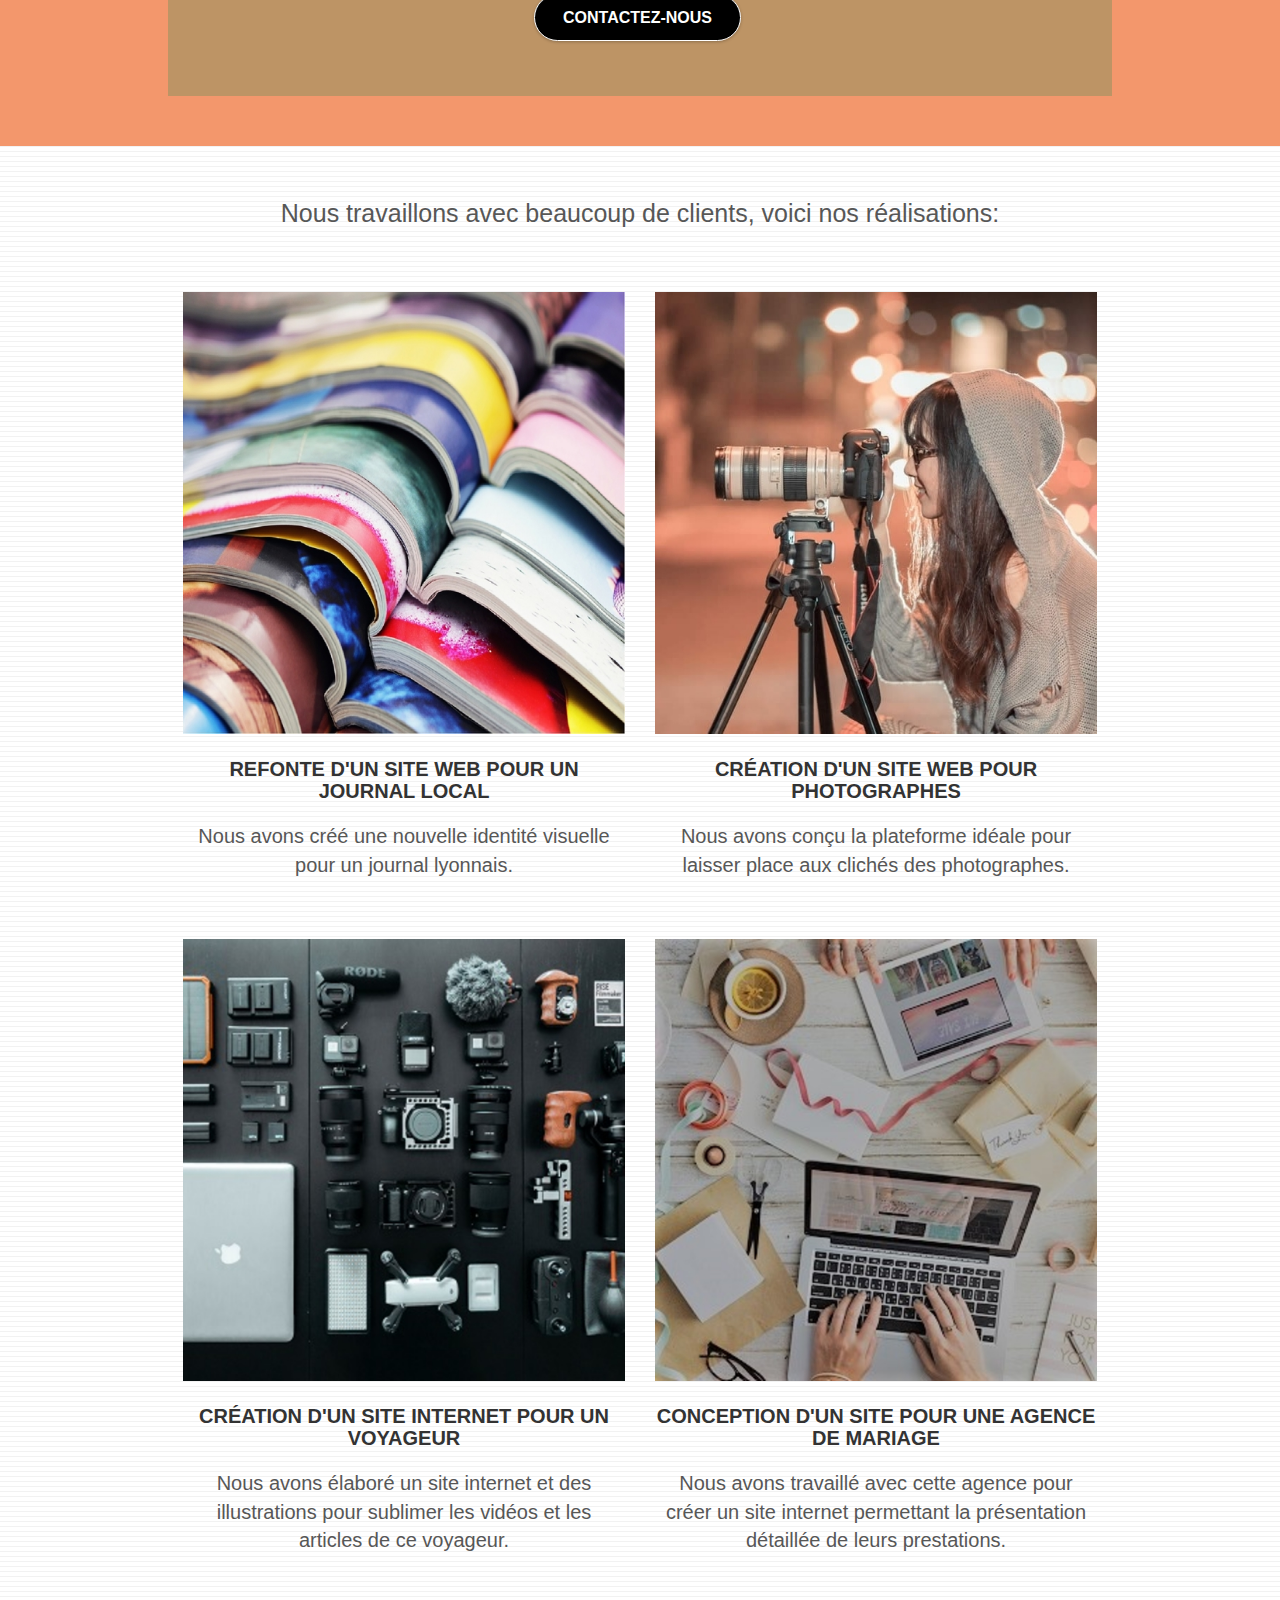
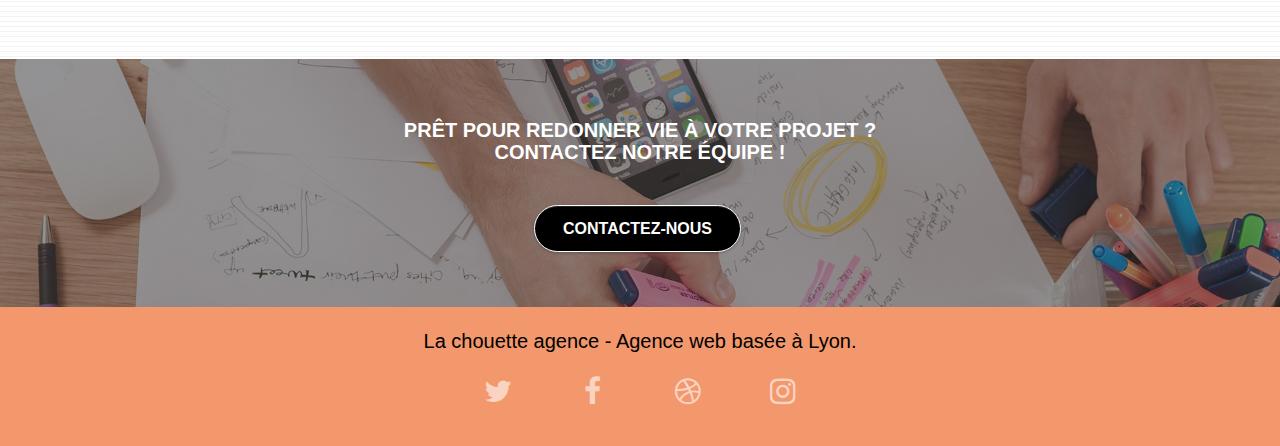
==== commit e65f380e: "tc-white,tc-black,border-color btn" ====
--- a/index.html
+++ b/index.html
@@ -64,7 +64,7 @@
 					<div class="row tight-width-whitespace">
 						<div class="col-sm-12">
 							<img src="img/logo.png" class="center-block image-resize-mode" width="100" alt="Logo la chouette agence"/>
-							<h1 class="text-center hero-bloc-text tc-white lachouette ">
+							<h1 class="text-center hero-bloc-text tc-white">
 								La chouette, agence de web design.
 							</h1>
 							<div class="text-center">
--- a/css/style.css
+++ b/css/style.css
@@ -461,6 +461,7 @@
     margin-bottom: 20px;
     font-size: 20px;
     font-weight:bold;
+    color:white;
 }
 
 .mg-lg {
@@ -685,6 +686,7 @@
 
 .hero-bloc-text {
     font-size: 38px;
+    color:white;
 }
 
 .hero-bloc-text-sub {
@@ -813,11 +815,18 @@
 .bgc-atomic-tangerine {
     background-color: #F3976C;
 }
+
 .tc-white {
     color: white!important;
     display:flex;
     justify-content: center;
 }
+.tc-black{
+    color: black!important;
+    display:flex;
+    justify-content: center;
+}
+}
 .parlons{
     font-size:25px;
 }
@@ -825,6 +834,7 @@
 .btn-atomic-tangerine {
     background: black;
     color: #FFFFFF!important;
+    border-color:white;
 }
 
 .btn-atomic-tangerine:hover {
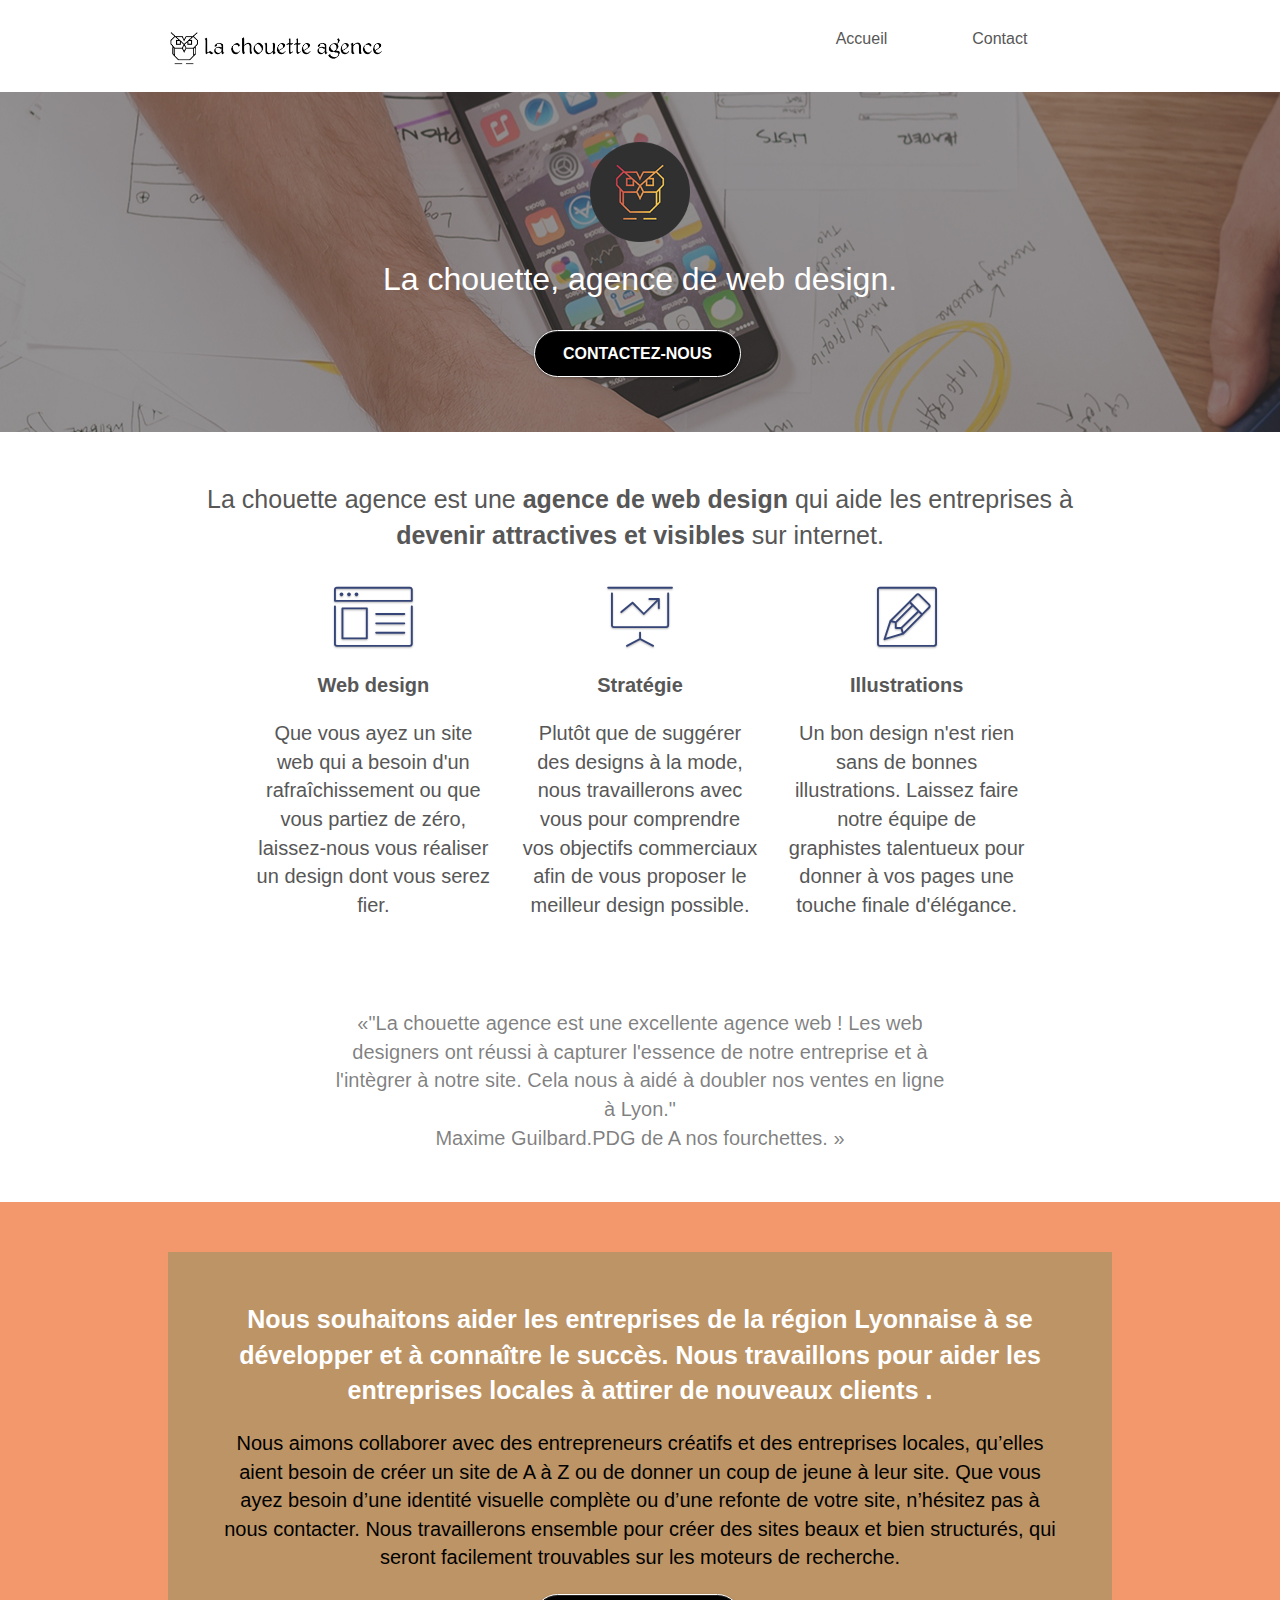
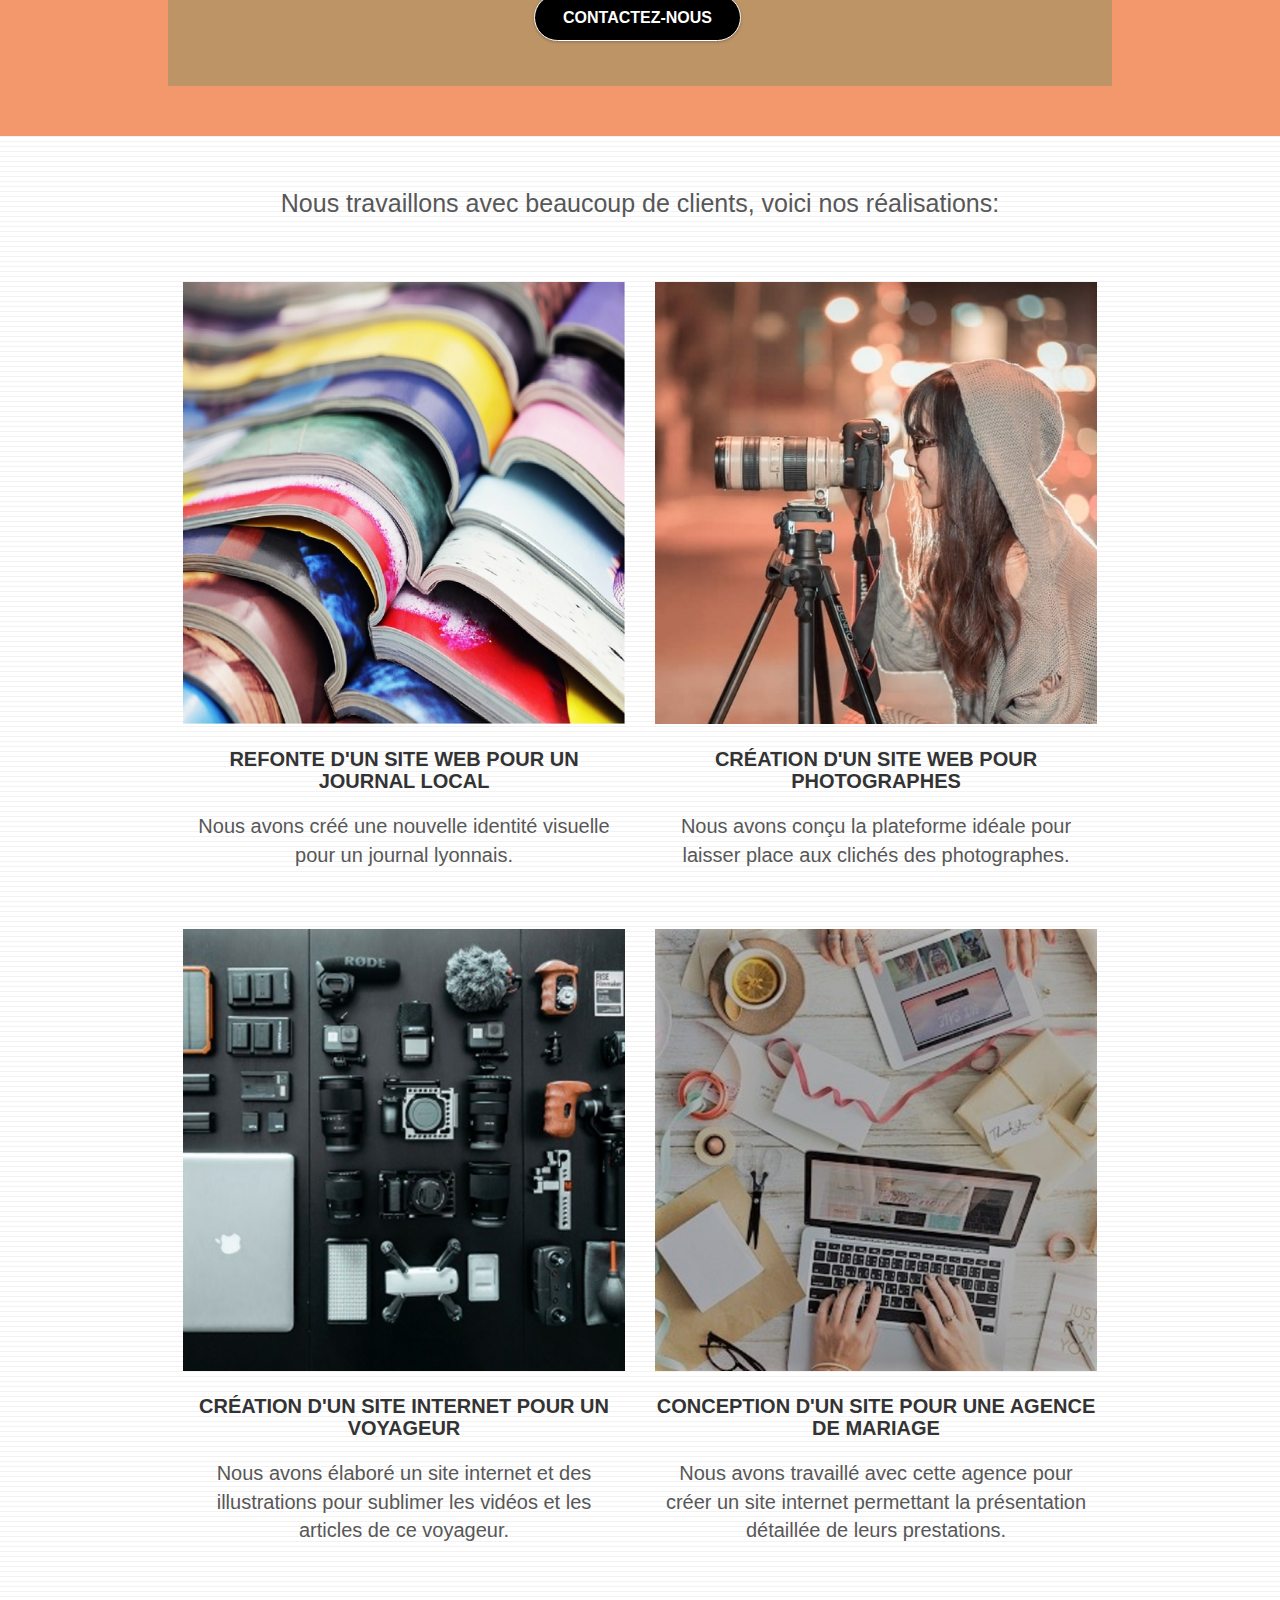
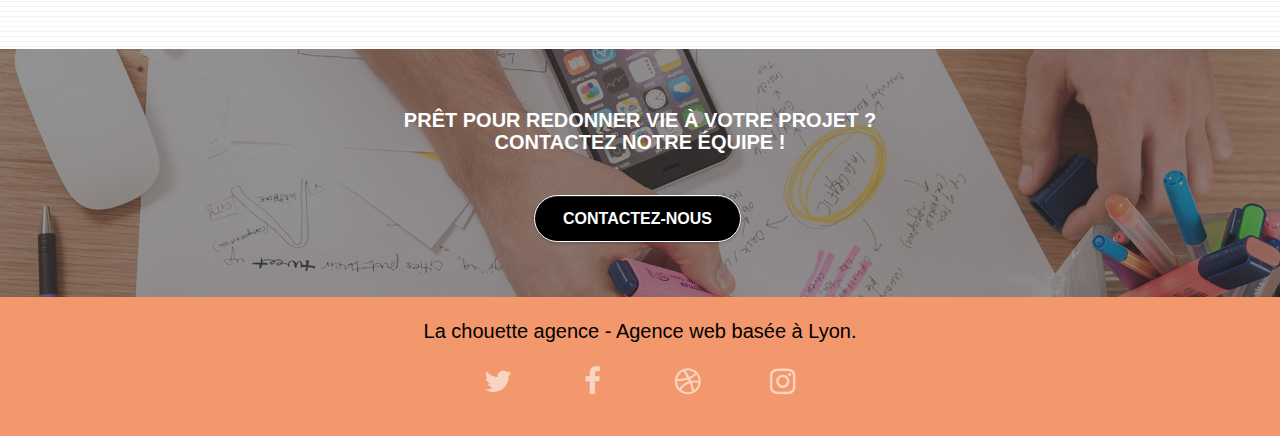
==== commit eb5ac082: "erreurs w3c" ====
--- a/index.html
+++ b/index.html
@@ -7,14 +7,14 @@
 		<meta name="robots" content="follow"/>
 		<link rel="canonical" href="https://vitinolo.github.io/p4/">
 		<link rel="shortcut icon" type="image/jpg" href="img/favicon.jpg">
-		<link rel="stylesheet" type="text/css" href="./css/bootstrap.css">
-		<link rel="stylesheet" type="text/css" href="./css/font-awesome.css">
-		<link rel="stylesheet" type="text/css" href="./css/et-line.css">
+		<link rel="stylesheet" type="text/css" href="./css/bootstrap.min.css">
+		<link rel="stylesheet" type="text/css" href="./css/font-awesome.min.css">
+		<link rel="stylesheet" type="text/css" href="./css/et-line.min.css">
 		<link rel="stylesheet" type="text/css" href="css/style.css">
-		<script src="./js/jquery-2.1.0.js" defer></script>
-		<script src="./js/bootstrap.js" defer ></script>
+		<script src="./js/jquery-2.1.0.min.js" defer></script>
+		<script src="./js/bootstrap.min.js" defer ></script>
 		<script src="./js/blocs.js" defer></script>
-		<script src="./js/jquery.touchSwipe.js" defer></script>
+		<script src="./js/jquery.touchSwipe.min.js" defer></script>
 		<script>
 			(function(i,s,o,g,r,a,m){i['GoogleAnalyticsObject']=r;i[r]=i[r]||function(){
 			(i[r].q=i[r].q||[]).push(arguments)},i[r].l=1*new Date();a=s.createElement(o),
@@ -46,10 +46,10 @@
 						<div class="collapse navbar-collapse navbar-1 special-dropdown-nav">
 							<ul class="site-navigation nav navbar-nav">
 								<li>
-									<a href="index.html" aria-label="bouton page accueil" title="bouton page accueil">Accueil</a>
+									<a href="index.html" aria-label="bouton page accueil" title="retour vers accueil">Accueil</a>
 								</li>
 								<li>
-									<a href="contact.html" aria-label="bouton page contact" title="bouton page contact">Contact</a>
+									<a href="contact.html" aria-label="bouton page contact" title="prendre rendez-vous">Contact</a>
 								</li>
 							</ul>
 						</div>
@@ -68,7 +68,7 @@
 								La chouette, agence de web design.
 							</h1>
 							<div class="text-center">
-								<a href="contact.html" class="btn btn-lg btn-clean btn-rd cta-hero btn-atomic-tangerine" id="cta-hero" aria-label="bouton page contact" title="joindre l'équipe">Contactez-nous</a>
+								<a href="contact.html" class="btn btn-lg btn-clean btn-rd cta-hero btn-atomic-tangerine"  aria-label="bouton page contact" title="joindre l'équipe">Contactez-nous</a>
 							</div>
 						</div>
 					</div>
@@ -150,10 +150,10 @@
 								qu’elles aient besoin de créer un site de A à Z ou de donner un coup de jeune à leur site.
 								Que vous ayez besoin d’une identité visuelle complète ou d’une refonte de votre site, n’hésitez pas à nous contacter. 
 								Nous travaillerons ensemble pour créer des sites beaux et bien structurés, qui seront facilement trouvables sur les moteurs de recherche. <br>
+							</p>
 								<div class="text-center">
-									<a href="contact.html" class="btn btn-lg btn-clean btn-rd cta-hero btn-atomic-tangerine" id="cta-hero" title="joindre l'équipe">Contactez-nous</a>
-								</div>
-							</p>
+									<a href="contact.html" class="btn btn-lg btn-clean btn-rd cta-hero btn-atomic-tangerine" aria-label="bouton page contact" title="joindre l'équipe">Contactez-nous</a>
+								</div>
 						</article>
 					</div>
 				</div>
@@ -171,7 +171,7 @@
 					<div class="row tight-width-whitespace portfolio-row">
 						<article class="col-sm-6">
 							<a href="#" data-lightbox="img/1livres.jpg" data-gallery-id="gallery-1" data-caption="Refonte d'un site web pour un journal local" data-frame="snapshot-lb">
-								<img src="img/1livres.jpg" alt="photo de plusieurs revues superposées" class="img-responsive portfolio-thumb"/>
+								<img src="img/1livres.jpg" alt="photo de plusieurs revues superposées" aria-label="photo de plusieurs revues superposées" class="img-responsive portfolio-thumb"/>
 							</a>
 							<h3 class="mg-md text-center">
 								Refonte d'un site web pour un journal local
@@ -182,7 +182,7 @@
 						</article>
 						<article class="col-sm-6">
 							<a href="#" data-lightbox="img/2photographe.jpg" data-gallery-id="gallery-1" data-caption="Création d'un site web pour photographes" data-frame="snapshot-lb">
-								<img src="img/2photographe.jpg" class="img-responsive portfolio-thumb" alt="photo d'une jeune femme prenant une photo"/>
+								<img src="img/2photographe.jpg" class="img-responsive portfolio-thumb" aria-label="photo d'une photographe" alt="photo d'une jeune femme prenant une photo"/>
 							</a>
 							<h3 class="mg-md text-center">
 								Création d'un site web pour photographes
@@ -195,7 +195,7 @@
 					<div class="row tight-width-whitespace portfolio-row">
 						<article class="col-sm-6">
 							<a href="#" data-lightbox="img/3accessoires-photo.jpg" data-gallery-id="gallery-1" data-caption="Création d'un site internet pour un voyageur" data-frame="snapshot-lb">
-								<img src="img/3accessoires-photo.jpg" class="img-responsive portfolio-thumb" alt="photo d'accessoires photographiques disposés sur une table"/>
+								<img src="img/3accessoires-photo.jpg" class="img-responsive portfolio-thumb" aria-label="photo d'accessoires photographiques disposés sur une table" alt="photo d'accessoires photographiques disposés sur une table"/>
 							</a>
 							<h3 class="mg-md text-center">
 								Création d'un site internet pour un voyageur
@@ -206,7 +206,7 @@
 						</article>
 						<article class="col-sm-6">
 							<a href="#" data-lightbox="img/4ordinateur-bureau.jpg" data-gallery-id="gallery-1" data-caption="Conception d'un site pour une agence de mariage" data-frame="snapshot-lb">
-								<img src="img/4ordinateur-bureau.jpg" class="img-responsive portfolio-thumb" alt="photo de mains tapant sur deux ordinateurs disposés en vis-a-vis sur un bureau" />
+								<img src="img/4ordinateur-bureau.jpg" class="img-responsive portfolio-thumb" aria-label="photo de mains tapant sur deux ordinateurs disposés en vis-a-vis sur un bureau" alt="photo de mains tapant sur deux ordinateurs disposés en vis-a-vis sur un bureau" />
 							</a>
 							<h3 class="mg-md text-center">
 								Conception d'un site pour une agence de mariage
@@ -246,25 +246,25 @@
 							<div class="row row-no-gutters social">
 								<div class="col-sm-3">
 									<div class="text-center">
-										<a class="social" href="https://twitter.com/?lang=fr" target="_blank" title="cliquez vers twitter">
+										<a class="social" href="https://twitter.com/?lang=fr" target="_blank" title="nous suivre twitter">
 											<span class="fa fa-twitter icon-md"></span></a>
 									</div>
 								</div>
 								<div class="col-sm-3">
 									<div class="text-center">
-										<a class="social" href="https://fr-fr.facebook.com/" target="_blank" title="cliquez vers facebook">
+										<a class="social" href="https://fr-fr.facebook.com/" target="_blank" title="nous suivre sur facebook">
 											<span class="fa fa-facebook icon-md"></span></a>
 									</div>
 								</div>
 								<div class="col-sm-3">
 									<div class="text-center">
-										<a class="social" href="https://dribbble.com/" target="_blank" title="cliquez vers dribble">
+										<a class="social" href="https://dribbble.com/" target="_blank" title="nous suivre sur dribble">
 											<span class="fa fa-dribbble icon-md"></span></a>
 									</div>
 								</div>
 								<div class="col-sm-3">
 									<div class="text-center">
-										<a class="social" href="https://www.instagram.com/?hl=fr" target="_blank" title="cliquez vers instagram">
+										<a class="social" href="https://www.instagram.com/?hl=fr" target="_blank" title="nous suivre sur instagram">
 											<span class="fa fa-instagram icon-md"></span></a>
 									</div>
 								</div>
--- a/css/style.css
+++ b/css/style.css
@@ -95,11 +95,6 @@
     bottom: 0;
     left: 0;
     right: 0;
-}
-
-.texture-paper::before {
-    background: url("img/texture-paper.jpg");
-    background-size: 280px 280px;
 }
 
 .b-parallax {
@@ -345,7 +340,9 @@
 .nav > li a:focus {
     background: transparent;
 }
-
+.nav > li a:focus{
+    outline:4px dotted red!important;
+}
 .navbar-toggle {
     margin: 10px 10px 0 0;
     border: 0px;
@@ -363,7 +360,18 @@
 .nav-invert .navbar .nav {
     float: left;
 }
-
+a:focus{
+    outline:4px dotted red!important;
+}
+ul li:focus{
+    outline:4px dotted red!important;
+}
+img:focus{
+    outline:4px dotted red!important;
+}
+.btn:focus{
+    outline:4px dotted red!important;
+}
 .nav-invert .navbar-header,
 .nav-invert .navbar-brand {
     float: right;
@@ -825,7 +833,7 @@
     color: black!important;
     display:flex;
     justify-content: center;
-}
+
 }
 .parlons{
     font-size:25px;
@@ -902,13 +910,13 @@
     }
 }
 
-@media only screen and (min-device-width: 768px) and (max-device-width: 1024px) and (orientation: landscape) {
+@media only screen and (min-width: 768px) and (max-width: 1024px) and (orientation: landscape) {
     .b-parallax {
         background-attachment: scroll;
     }
 }
 
-@media only screen and (min-device-width: 1024px) and (max-device-width: 1366px) and (-webkit-min-device-pixel-ratio: 1.5) {
+@media only screen and (min-width: 1024px) and (max-width: 1366px) and (-webkit-min-pixel-ratio: 1.5) {
     .b-parallax {
         background-attachment: scroll;
     }
@@ -927,10 +935,7 @@
         overflow-x: hidden;
         position: relative;
     }
-    .bloc {
-        padding-left: constant(safe-area-inset-left);
-        padding-right: constant(safe-area-inset-right);
-    }
+    
     .bloc-group,
     .bloc-group .bloc {
         display: block;
@@ -939,8 +944,6 @@
     .bloc-fill-screen .fill-bloc-top-edge,
     .bloc-fill-screen .fill-bloc-bottom-edge {
         padding: 0 20px;
-        padding-left: constant(safe-area-inset-left);
-        padding-right: constant(safe-area-inset-right);
     }
 }
 
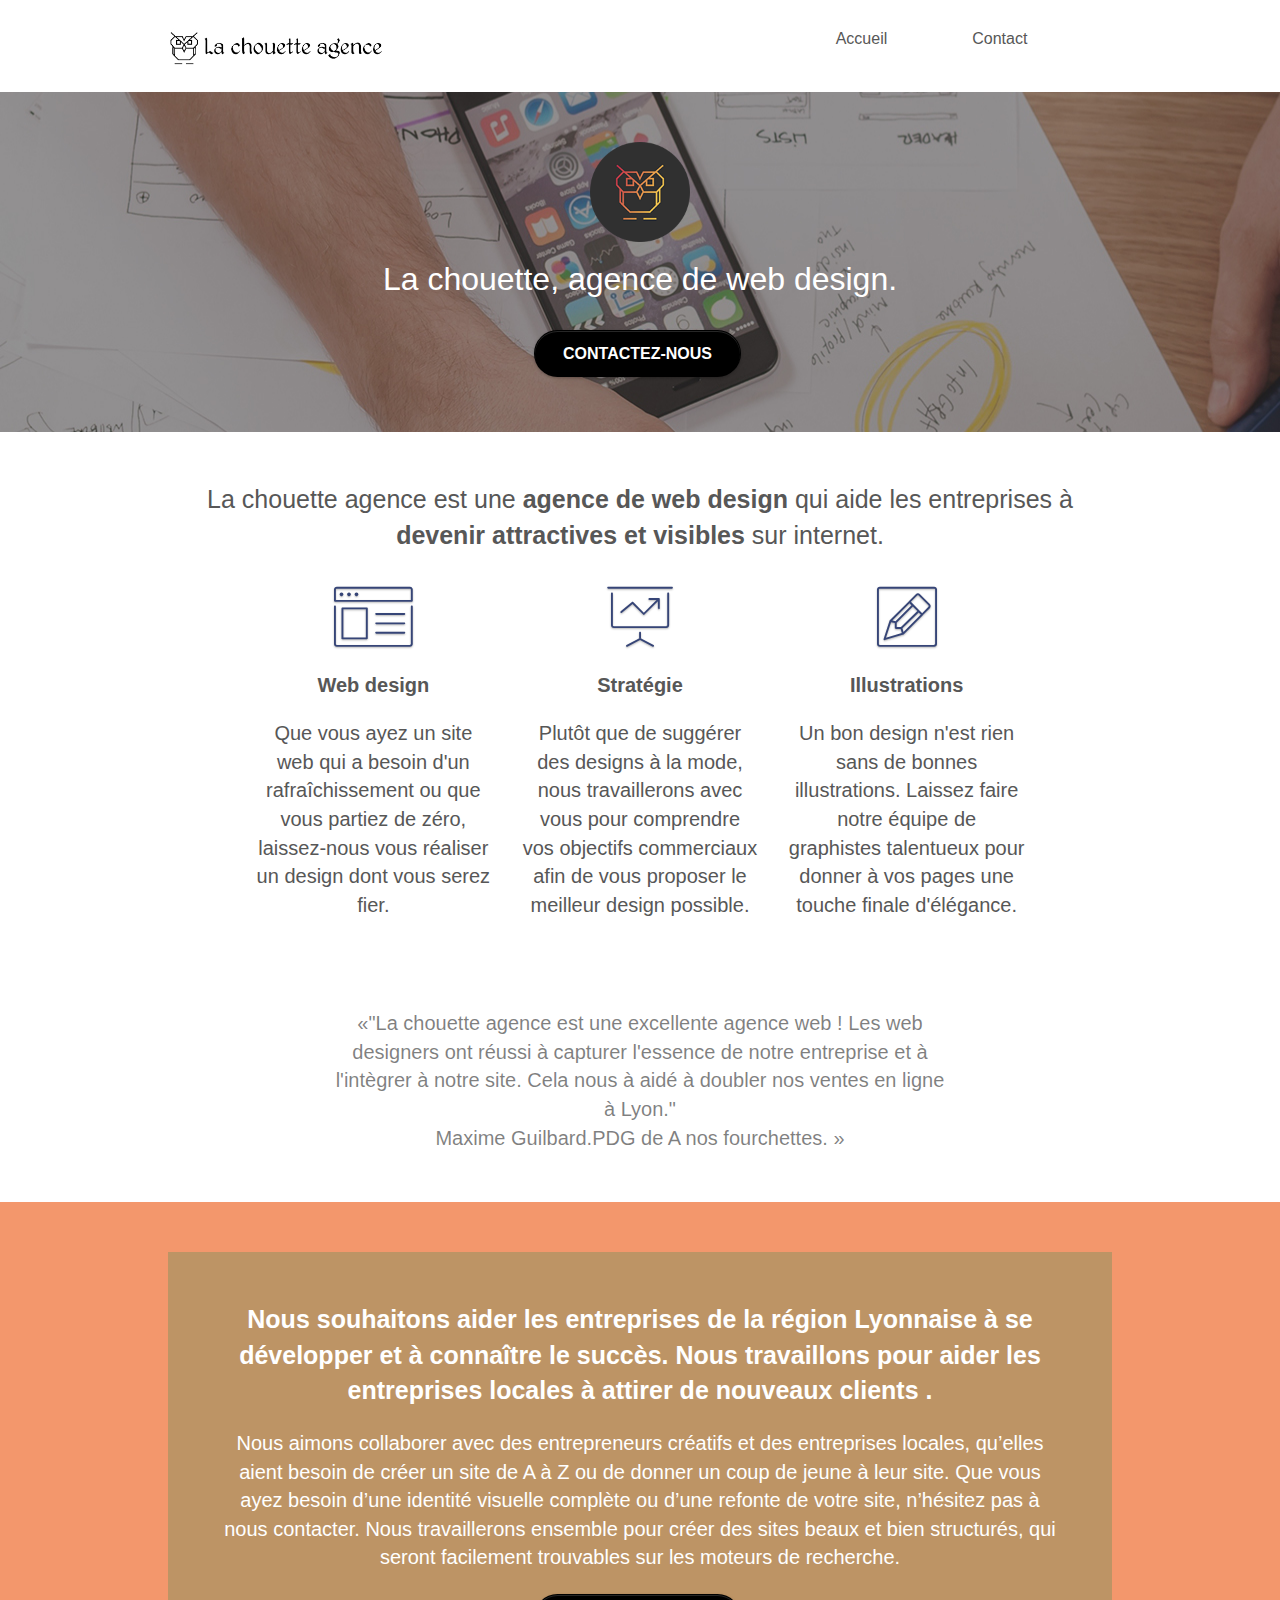
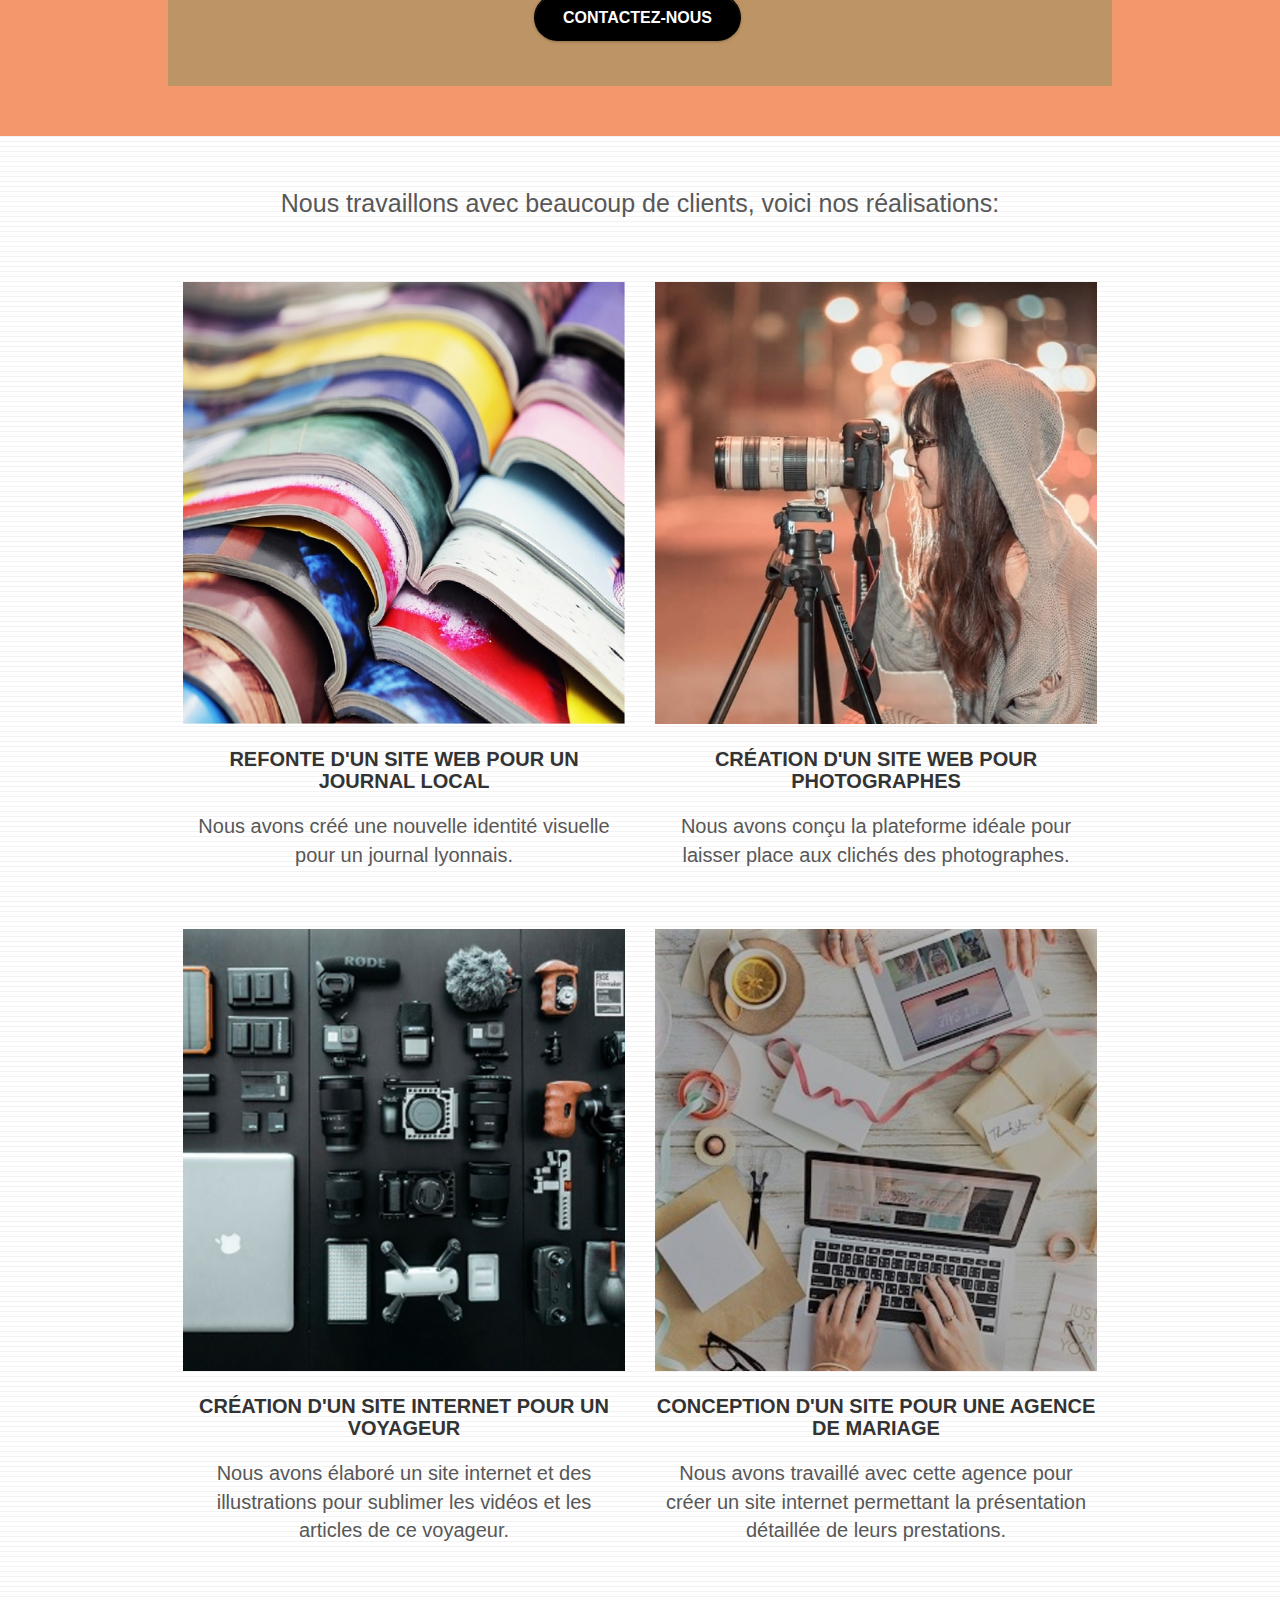
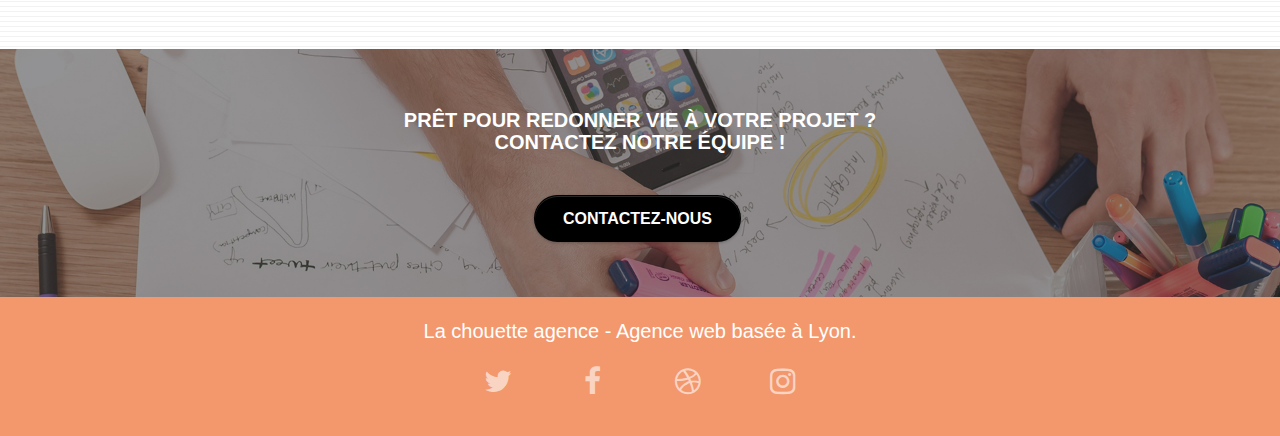
==== commit e09c0b3f: "styles.min.css" ====
--- a/index.html
+++ b/index.html
@@ -10,7 +10,7 @@
 		<link rel="stylesheet" type="text/css" href="./css/bootstrap.min.css">
 		<link rel="stylesheet" type="text/css" href="./css/font-awesome.min.css">
 		<link rel="stylesheet" type="text/css" href="./css/et-line.min.css">
-		<link rel="stylesheet" type="text/css" href="css/style.css">
+		<link rel="stylesheet" type="text/css" href="css/style.min.css">
 		<script src="./js/jquery-2.1.0.min.js" defer></script>
 		<script src="./js/bootstrap.min.js" defer ></script>
 		<script src="./js/blocs.js" defer></script>
--- a/css/style.min.css
+++ b/css/style.min.css
@@ -0,0 +1 @@
+body{margin:0;padding:0;background:#fff;overflow-x:hidden;-webkit-font-smoothing:antialiased;-moz-osx-font-smoothing:grayscale}.container{width:80%;margin:auto}a,button{transition:all .3s ease-in-out;outline:0!important}a:hover{text-decoration:none;cursor:pointer}#page-loading-blocs-notifaction{position:fixed;top:0;bottom:0;width:100%;z-index:100000;background:#fff url(img/pageload-spinner.gif) no-repeat center center}.bloc{clear:both;background:50% 50% no-repeat;padding:0 50px;-webkit-background-size:cover;-moz-background-size:cover;-o-background-size:cover;background-size:cover;position:relative}.bloc .container{padding-left:0;padding-right:0}.bloc-lg{padding:50px 50px}.champs{display:flex;flex-direction:column;justify-content:center}.bloc-md{padding:50px}.bloc-sm{padding:20px 50px}.bg-b-edge,.bg-bl-edge,.bg-br-edge,.bg-center,.bg-l-edge,.bg-r-edge,.bg-repeat,.bg-t-edge,.bg-tl-edge,.bg-tr-edge{-webkit-background-size:auto!important;-moz-background-size:auto!important;-o-background-size:auto!important;background-size:auto!important}.bg-repeat{background:repeat}.bg-t-edge{background:top no-repeat}.bloc-bg-texture::before{content:"";background-size:2px 2px;position:absolute;top:0;bottom:0;left:0;right:0}.texture-paper::before{background:url(img/texture-paper.jpg);background-size:280px 280px}.b-parallax{background-attachment:fixed}.d-bloc{color:rgba(255,255,255,.7)}.d-bloc button:hover{color:rgba(255,255,255,.9)}.d-bloc .icon-round,.d-bloc .icon-rounded,.d-bloc .icon-semi-rounded-a,.d-bloc .icon-semi-rounded-b,.d-bloc .icon-square{border-color:rgba(255,255,255,.9)}.d-bloc .divider-h span{border-color:rgba(255,255,255,.2)}.d-bloc .a-btn,.d-bloc .navbar a,.d-bloc .navbar-brand,.d-bloc a .icon-lg,.d-bloc a .icon-md,.d-bloc a .icon-sm,.d-bloc a .icon-xl,.d-bloc h1 a,.d-bloc h2 a,.d-bloc h3 a,.d-bloc h4 a,.d-bloc h5 a,.d-bloc h6 a,.d-bloc p a{color:rgba(255,255,255,.6)}.d-bloc .a-btn:hover,.d-bloc .navbar a:hover,.d-bloc .navbar-brand:hover,.d-bloc a:hover .icon-lg,.d-bloc a:hover .icon-md,.d-bloc a:hover .icon-sm,.d-bloc a:hover .icon-xl,.d-bloc h1 a:hover,.d-bloc h2 a:hover,.d-bloc h3 a:hover,.d-bloc h4 a:hover,.d-bloc h5 a:hover,.d-bloc h6 a:hover,.d-bloc p a:hover{color:rgba(255,255,255,1)}.d-bloc .navbar-toggle .icon-bar{background:rgba(255,255,255,1)}.d-bloc .btn-wire,.d-bloc .btn-wire:hover{color:rgba(255,255,255,1);border-color:rgba(255,255,255,1)}.d-bloc .panel{color:rgba(0,0,0,.5)}.d-bloc .panel button:hover{color:rgba(0,0,0,.7)}.d-bloc .panel icon{border-color:rgba(0,0,0,.7)}.d-bloc .panel .divider-h span{border-color:rgba(0,0,0,.1)}.d-bloc .panel .a-btn{color:rgba(0,0,0,.6)}.d-bloc .panel .a-btn:hover{color:rgba(0,0,0,1)}.d-bloc .panel .btn-wire,.d-bloc .panel .btn-wire:hover{color:rgba(0,0,0,.7);border-color:rgba(0,0,0,.3)}.d-bloc .panel,.l-bloc{color:rgba(0,0,0,.5)}.d-bloc .panel button:hover,.l-bloc button:hover{color:rgba(0,0,0,.7)}.l-bloc .icon-round,.l-bloc .icon-rounded,.l-bloc .icon-semi-rounded-a,.l-bloc .icon-semi-rounded-b,.l-bloc .icon-square{border-color:rgba(0,0,0,.7)}.d-bloc .panel .divider-h span,.l-bloc .divider-h span{border-color:rgba(0,0,0,.1)}.d-bloc .panel .a-btn,.l-bloc .a-btn,.l-bloc .navbar a,.l-bloc .navbar-brand,.l-bloc a .icon-lg,.l-bloc a .icon-md,.l-bloc a .icon-sm,.l-bloc a .icon-xl,.l-bloc h1 a,.l-bloc h2 a,.l-bloc h3 a,.l-bloc h4 a,.l-bloc h5 a,.l-bloc h6 a,.l-bloc p a{color:rgba(0,0,0,.6)}.d-bloc .panel .a-btn:hover,.l-bloc .a-btn:hover,.l-bloc .navbar a:hover,.l-bloc .navbar-brand:hover,.l-bloc a:hover .icon-lg,.l-bloc a:hover .icon-md,.l-bloc a:hover .icon-sm,.l-bloc a:hover .icon-xl,.l-bloc h1 a:hover,.l-bloc h2 a:hover,.l-bloc h3 a:hover,.l-bloc h4 a:hover,.l-bloc h5 a:hover,.l-bloc h6 a:hover,.l-bloc p a:hover{color:rgba(0,0,0,1)}.l-bloc .navbar-toggle .icon-bar{color:rgba(0,0,0,.6)}.d-bloc .panel .btn-wire,.d-bloc .panel .btn-wire:hover,.l-bloc .btn-wire,.l-bloc .btn-wire:hover{color:rgba(0,0,0,.7);border-color:rgba(0,0,0,.3)}.voffset{margin-top:30px}.voffset-lg{margin-top:80px}.row-no-gutters{margin-right:0;margin-left:0}.row.row-no-gutters>[class*=" col-"],.row.row-no-gutters>[class^=col-]{padding-right:0;padding-left:0}#bloc-1-hero h1{font-size:32px}.navbar{margin-bottom:0;z-index:1}.navbar-brand{height:auto;padding:3px 15px;font-size:25px;font-weight:400;font-weight:600;line-height:44px}.navbar-brand img{max-height:200px;margin:0 5px 0 0;display:inline}.navbar-brand img[src$=svg]{min-width:100px}.nav-center .navbar-brand img{margin:0}.navbar .nav{display:flex;justify-content:space-around;padding-top:2px;float:right;z-index:1}.nav>li{float:left;margin-top:4px;font-size:16px;list-style-type:none}.navbar-nav .open .dropdown-menu>li>a{text-align:inherit}.nav>li a:focus,.nav>li a:hover{background:0 0}.navbar-toggle{margin:10px 10px 0 0;border:0}.navbar-toggle:hover{background:0 0!important}.navbar-toggle .icon-bar{background-color:rgba(0,0,0,.5);width:26px}.nav-invert .navbar .nav{float:left}.nav-invert .navbar-brand,.nav-invert .navbar-header{float:right;position:relative;z-index:2}@media (min-width:768px){.site-navigation{position:absolute;top:30%;right:5%;transform:translate(0,-50%);-webkit-transform:translateY(-50%)}.site-navigation li{display:flex;justify-content:center}.site-navigation li a{margin:20px;padding-right:30px}.site-navigation li:hover{background-color:#e0d9d9}.nav>li .dropdown-menu a,.nav>li .dropdown-menu a:hover{color:#484848}.nav-invert .site-navigation{left:0;right:0}.nav-center{text-align:center}.nav-center .navbar-header{width:100%}.nav-center .nav>li,.nav-center .navbar-brand,.nav-center .navbar-header{float:none;display:inline-block}.nav-center .site-navigation{position:relative;width:100%;right:0;margin-right:0;margin-top:20px}.nav-center.mini-nav .navbar-toggle{float:none;margin:10px auto 0}}.nav>li>.dropdown a{background:0 0!important;display:block;padding:14px 15px}nav .caret{margin:0 5px}.dropdown-menu .dropdown-menu{top:-8px;left:100%}.dropdown-menu .dropmenu-flow-right{top:100%;left:0;margin-left:-1px;border-top-left-radius:0;border-top-right-radius:0}.dropdown-menu .dropdown span{border:4px solid #000;border-top-color:transparent;border-right-color:transparent;border-bottom-color:transparent;margin:6px -5px 0 0!important;float:right}.mg-md{margin-top:10px;margin-bottom:20px;font-size:20px;font-weight:700}.mg-lg{margin-top:10px;margin-bottom:40px}.btn{margin:0 5px 5px 0}.btn.pull-right{margin:0 0 5px 5px}.btn-d,.btn-d:focus,.btn-d:hover{color:#fff;background:rgba(0,0,0,.3)}button{outline:0!important}.btn-rd{border-radius:40px}.btn-clean{border:1px solid rgba(0,0,0,.08);border-bottom-color:rgba(0,0,0,.1);text-shadow:0 1px 0 rgba(0,0,1,.1);box-shadow:0 1px 3px rgba(0,0,1,.25),inset 0 1px 0 0 rgba(255,255,255,.15)}.icon-md{font-size:30px!important}.icon-lg{font-size:60px!important}.sm-shadow{text-shadow:0 1px 2px rgba(0,0,0,.3)}.panel-sq,.panel-sq .panel-footer,.panel-sq .panel-heading{border-radius:0}.panel-rd{border-radius:30px}.panel-rd .panel-heading{border-radius:29px 29px 0 0}.panel-rd .panel-footer{border-radius:0 0 29px 29px}.form-control{border-color:rgba(0,0,0,.1);box-shadow:none;height:25px}.scrollToTop{width:40px;height:40px;position:fixed;bottom:20px;right:20px;opacity:0;z-index:500;transition:all .3s ease-in-out}.scrollToTop span{margin-top:6px}.showScrollTop{font-size:14px;opacity:1}a[data-lightbox]{position:relative;display:block;text-align:center}a[data-lightbox]:hover::before{content:"+";font-family:HelveticaNeue-Light,"Helvetica Neue Light","Helvetica Neue",Helvetica,Arial;font-size:32px;width:50px;height:50px;margin-left:-25px;border-radius:50%;background:rgba(0,0,0,.6);color:#fff;font-weight:100;z-index:1;position:absolute;top:50%;transform:translateY(-50%);-webkit-transform:translateY(-50%)}a[data-lightbox]:hover img{opacity:.6;-webkit-animation-fill-mode:none;animation-fill-mode:none}#lightbox-modal{display:flex;align-items:center}#lightbox-modal .modal-dialog{width:90%;max-width:900px;margin:0 auto 0}#lightbox-modal .modal-dialog img{max-height:90vh;margin:0 auto}.lightbox-caption{padding:20px;color:#fff;background:rgba(0,0,0,.5);position:absolute;left:15px;right:15px;bottom:5px}.close-lightbox{color:#fff;font-size:30px;position:absolute;top:20px;right:20px;z-index:20;background:rgba(0,0,0,.5);border:none;line-height:30px;padding:0 9px 5px;opacity:.3}.close-lightbox:hover,.next-lightbox:hover,.prev-lightbox:hover{opacity:1;color:#fff}.next-lightbox,.prev-lightbox{font-size:20px;color:rgba(255,255,255,.9);background:rgba(0,0,0,.5);transition:all .2s ease-in-out;position:absolute;top:45%;z-index:1;opacity:.4}.next-lightbox{padding:6px 8px 1px 13px;right:25px}.prev-lightbox{padding:6px 13px 1px 10px;left:25px}.snapshot-lb .modal-body{padding-bottom:45px}.snapshot-lb .lightbox-caption{padding:0;color:rgba(0,0,0,.5);background:0 0}.btn,a,h1,h2,h3,h4,h5,h6,label,p{font-family:helvetica;font-weight:400;color:#575757!important}label{font-weight:700;margin:10px 0 10px 0}.hero-bloc-text{font-size:38px}.hero-bloc-text-sub{font-size:36px}.statement-bloc-text{line-height:26px;font-style:italic;font-size:20px;text-align:center;font-weight:lighter;max-width:520px;margin:auto}p{font-size:11px}.tight-width-whitespace{margin:auto}.h1{font-size:20px;font-family:"Open Sans"}.cta-hero{margin-top:22px;color:#fff!important;text-transform:uppercase;padding:12px 28px 12px 28px;font-size:16px;font-weight:700}.social{max-width:400px;padding:10px;margin:auto;display:flex;justify-content:space-around}.contactlachouette{font-size:20px;margin-left:10%}h2{font-size:22px;line-height:1.4em}h3{font-size:15px;text-transform:uppercase;font-weight:700;color:#333!important}.med-width-whitespace{max-width:800px;margin:auto auto auto auto;box-shadow:0 0 0 #000}h1{color:#333!important}h4{color:#333!important}.icons{margin-bottom:14px;margin-top:24px}.white{color:#fff!important;font-size:15px;margin:auto}.text-center{font-size:20px;text-align:center}.col-sm-12{font-size:25px}.portfolio-thumb{margin-bottom:24px;width:100%}.portfolio-row{margin-bottom:44px;margin-top:50px}.avatar{box-shadow:0 4px 9px rgba(0,0,0,.3)}.black-background{background-color:rgba(165,147,99,.7);padding:40px 40px 40px 40px}.bold-link{font-weight:900;text-decoration:underline!important}.bgc-white{background-color:#fff}.bgc-dark-slate-blue{background-color:#364577}.bgc-atomic-tangerine{background-color:#f3976c}.tc-white{color:#fff!important;display:flex;justify-content:center}.parlons{font-size:25px}.btn-atomic-tangerine{background:#000;color:#fff!important}.btn-atomic-tangerine:hover{background:#f3976c!important;color:#fff!important}.ltc-white{color:#fff!important}.ltc-white:hover{color:#ccc!important}.ltc-atomic-tangerine{color:#f3976c!important}.ltc-atomic-tangerine:hover{color:#c27956!important}.icon-dark-slate-blue{color:#364577!important;border-color:#364577!important}.bg-dots-bg{background-image:url(../img/dogs-bg.jpg)}.bg-lines-h2-bg{background-image:url(../img/lines-h2-bg.jpg)}.bg-banniere{background-image:url(../img/la-chouette-agence-banniere.jpg)}.bg-presentation{background-image:url(../img/image-de-presentation.jpg)}@media (max-width:1024px){.bloc{padding-left:20px;padding-right:20px}.bloc-tile-2.full-width-bloc .container,.bloc-tile-3.full-width-bloc .container,.bloc-tile-4.full-width-bloc .container,.bloc.full-width-bloc{padding-left:0;padding-right:0}}@media (max-width:992px) and (min-width:768px){.navbar .nav{max-width:80%}.nav-center.navbar .nav{max-width:100%}}@media only screen and (min-device-width:768px) and (max-width:1024px) and (orientation:landscape){.b-parallax{background-attachment:scroll}}@media only screen and (min-device-width:1024px) and (max-width:1366px) and (-webkit-min-device-pixel-ratio:1.5){.b-parallax{background-attachment:scroll}}@media (max-width:991px){.container{width:80%;margin:auto}.b-parallax{background-attachment:scroll}#hero-bloc,.page-container{overflow-x:hidden;position:relative}.bloc{padding-left:constant(safe-area-inset-left);padding-right:constant(safe-area-inset-right)}.bloc-group,.bloc-group .bloc{display:block;width:100%}.bloc-fill-screen .fill-bloc-bottom-edge,.bloc-fill-screen .fill-bloc-top-edge{padding:0 20px;padding-left:constant(safe-area-inset-left);padding-right:constant(safe-area-inset-right)}}@media (max-width:767px){.page-container{overflow-x:hidden;position:relative}#disqus_thread,h1,h2,h3,h4,h5,h6,p{padding-left:10px!important;padding-right:10px!important}.b-parallax{background-attachment:scroll}.navbar .nav{padding-top:0;float:none!important}.navbar.row{margin-left:0;margin-right:0}.site-navigation{position:inherit;transform:none;-webkit-transform:none;-ms-transform:none}.nav>li{margin-top:0;border-bottom:1px solid rgba(0,0,0,.1);background:rgba(0,0,0,.05);text-align:left;padding:15px}.nav>li:hover{background:#f3976c}.dropdown .dropdown a .caret{float:none;margin:5px 0 0 10px!important;border:4px solid #000;border-bottom-color:transparent;border-right-color:transparent;border-left-color:transparent}#hero-bloc .navbar .nav{background:rgba(0,0,0,.8)}#hero-bloc .navbar .nav a{color:rgba(255,255,255,.6)}.hero{padding:50px 0}.hero-nav{left:-1px;right:-1px}.navbar-collapse{padding:0;overflow-x:hidden;-webkit-box-shadow:none;box-shadow:none}.navbar-brand img{max-height:40px;width:auto}.nav-invert .navbar-header{float:none;width:100%}.nav-invert .navbar-toggle{float:left;margin-left:10px}.bloc{padding-left:0;padding-right:0}.bloc-lg,.bloc-xl,.bloc-xxl{padding:40px 0}.bloc-md,.bloc-sm{padding-left:0;padding-right:0}.bloc-fill-screen .fill-bloc-bottom-edge,.bloc-fill-screen .fill-bloc-top-edge,.bloc-tile-2 .container,.bloc-tile-3 .container,.bloc-tile-4 .container{padding-left:0;padding-right:0}.a-block{padding:0 10px}.btn-dwn{display:none}.voffset{margin-top:5px}.voffset-md{margin-top:20px}.voffset-lg{margin-top:30px}form{padding:5px}.close-lightbox{display:inline-block}.blocsapp-device-iphone5{background-size:216px 425px;padding-top:60px;width:216px;height:425px}.blocsapp-device-iphone5 img{width:180px;height:320px}}@media (max-width:400px){.bloc{padding-left:0;padding-right:0}}@media (max-width:767px){.bloc-mob-center-text{text-align:center}}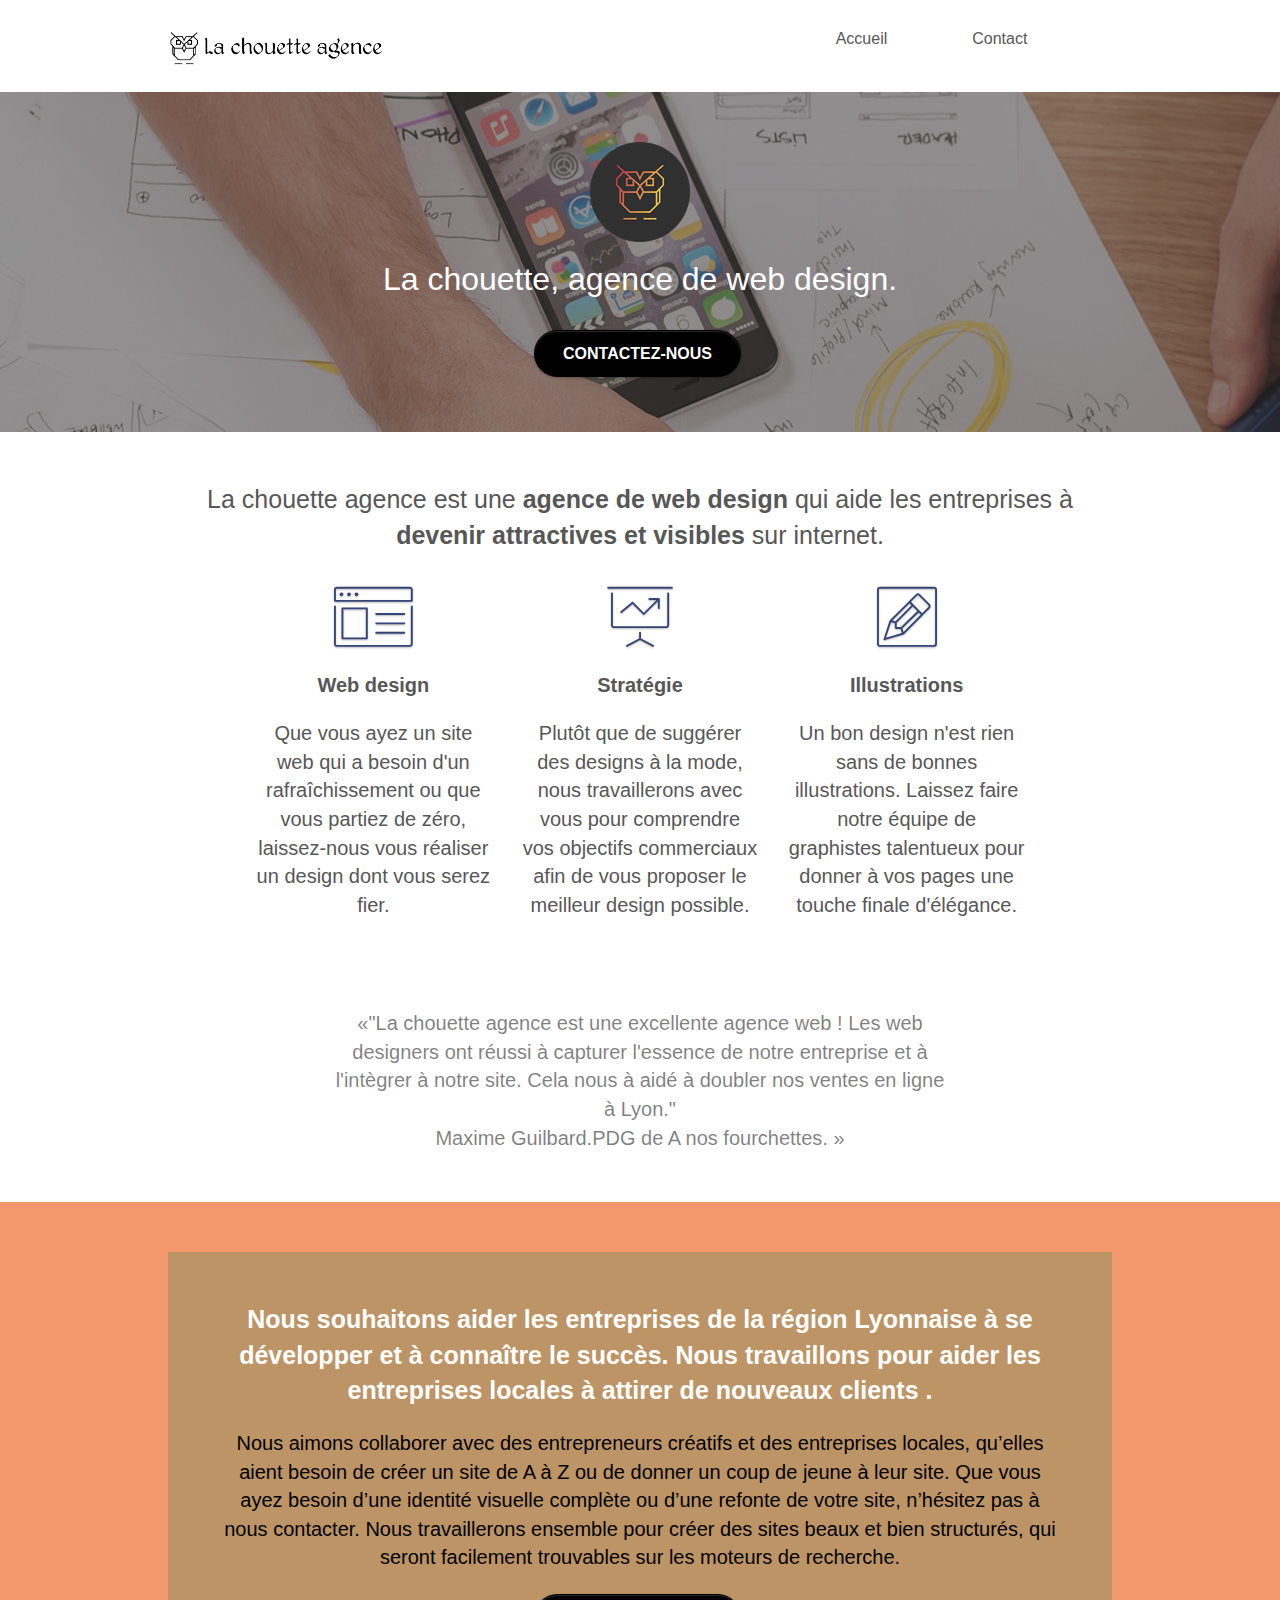
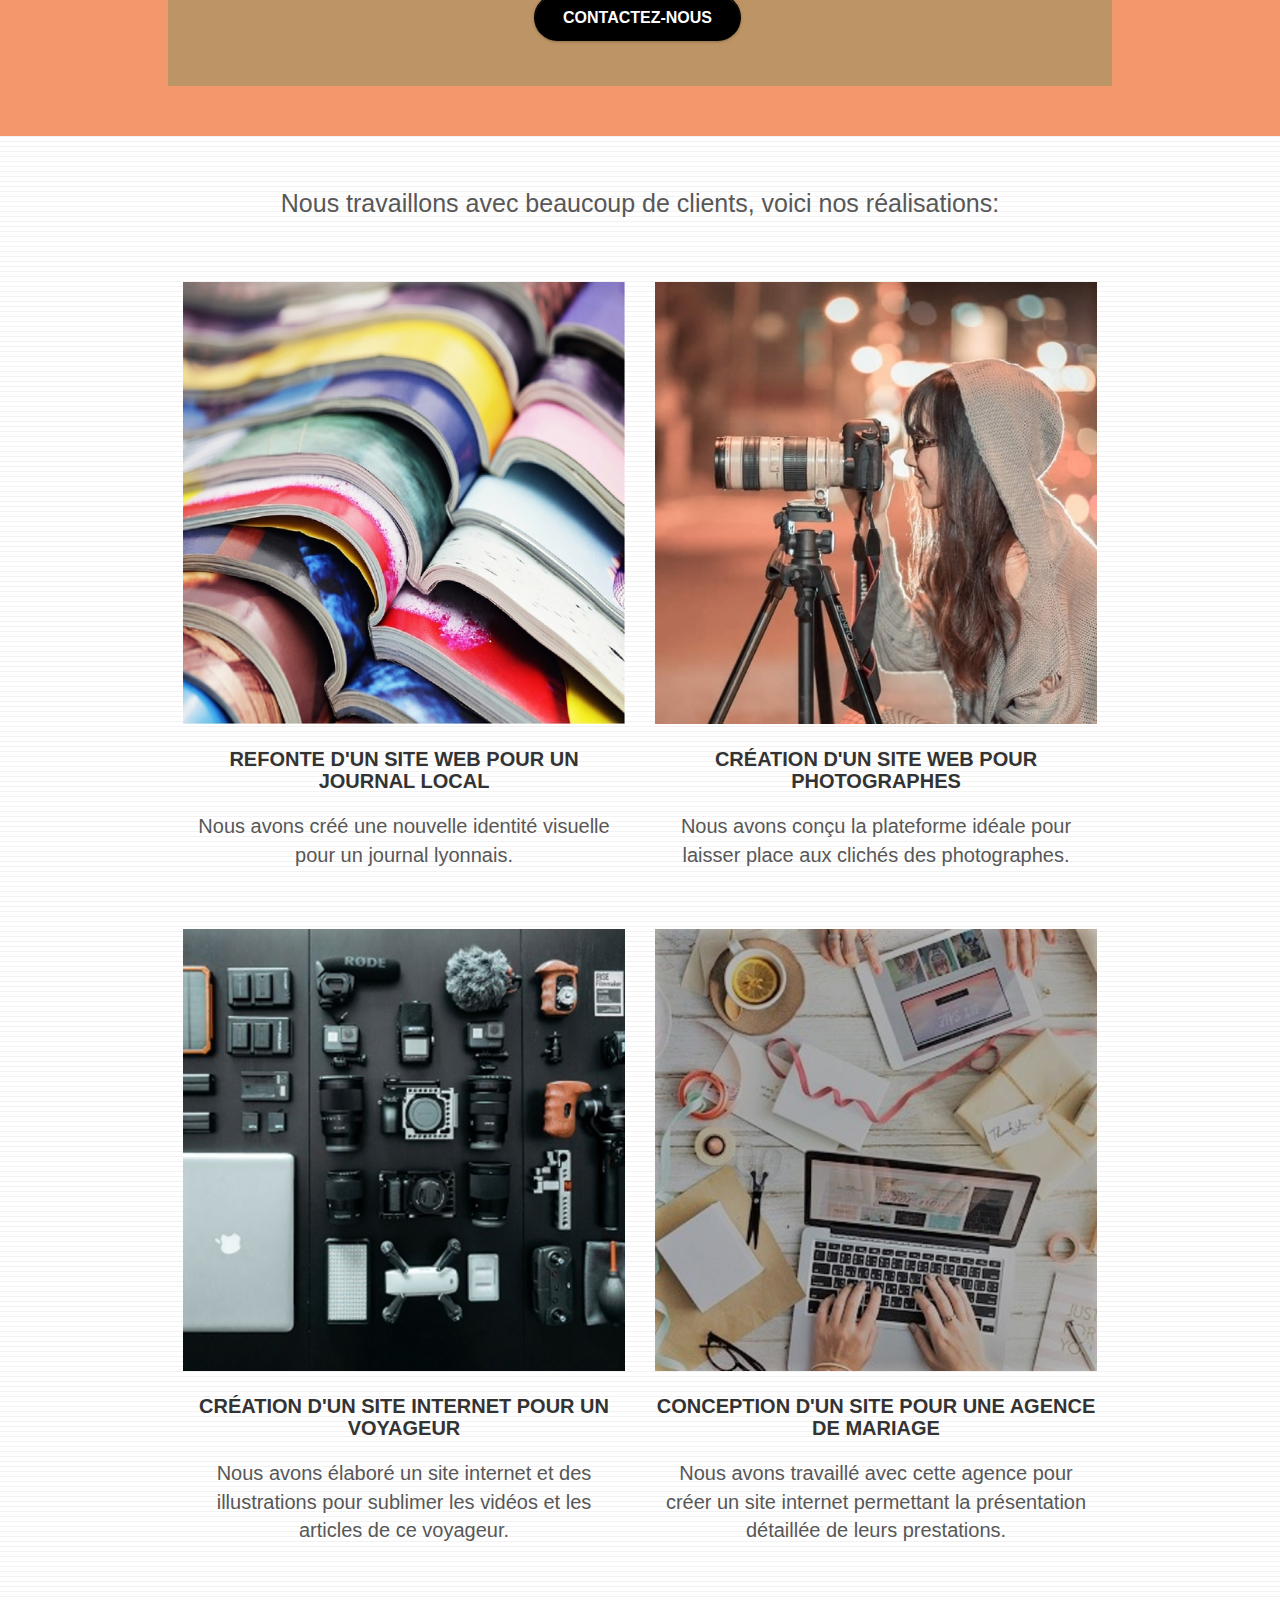
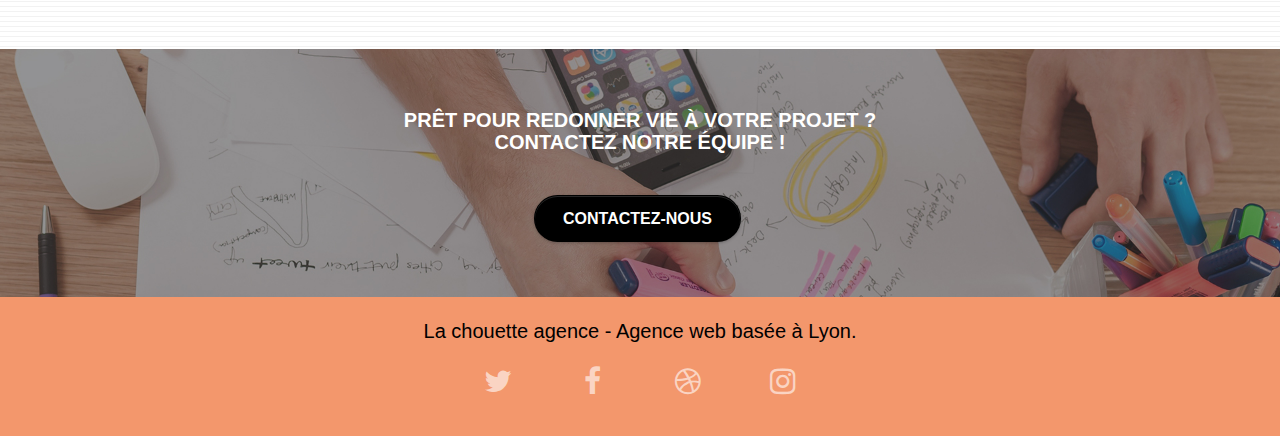
==== commit da9c7072: "styles.css" ====
--- a/index.html
+++ b/index.html
@@ -10,19 +10,11 @@
 		<link rel="stylesheet" type="text/css" href="./css/bootstrap.min.css">
 		<link rel="stylesheet" type="text/css" href="./css/font-awesome.min.css">
 		<link rel="stylesheet" type="text/css" href="./css/et-line.min.css">
-		<link rel="stylesheet" type="text/css" href="css/style.min.css">
+		<link rel="stylesheet" type="text/css" href="css/style.css">
 		<script src="./js/jquery-2.1.0.min.js" defer></script>
 		<script src="./js/bootstrap.min.js" defer ></script>
 		<script src="./js/blocs.js" defer></script>
 		<script src="./js/jquery.touchSwipe.min.js" defer></script>
-		<script>
-			(function(i,s,o,g,r,a,m){i['GoogleAnalyticsObject']=r;i[r]=i[r]||function(){
-			(i[r].q=i[r].q||[]).push(arguments)},i[r].l=1*new Date();a=s.createElement(o),
-			m=s.getElementsByTagName(o)[0];a.async=1;a.src=g;m.parentNode.insertBefore(a,m)
-			})(window,document,'script','https://www.google-analytics.com/analytics.js','ga');
-			ga('create', 'UA-XXXXX-Y', 'auto');
-			ga('send', 'pageview');
-		</script>
 		<title>agence de web design Lyon</title>  
 	</head>
 	<body>
--- a/css/style.css
+++ b/css/style.css
@@ -0,0 +1,1098 @@
+body {
+    margin: 0;
+    padding: 0;
+    background: #FFF;
+    overflow-x: hidden;
+    -webkit-font-smoothing: antialiased;
+    -moz-osx-font-smoothing: grayscale;
+}
+.container{
+    width:80%;
+    margin:auto;
+}
+a,
+button {
+    transition: all .3s ease-in-out;
+    outline: none!important;
+}
+
+a:hover {
+    text-decoration: none;
+    cursor: pointer;
+}
+
+#page-loading-blocs-notifaction {
+    position: fixed;
+    top: 0;
+    bottom: 0;
+    width: 100%;
+    z-index: 100000;
+    background: #FFFFFF url("img/pageload-spinner.gif") no-repeat center center;
+}
+
+.bloc {
+    clear: both;
+    background: 50% 50% no-repeat;
+    padding: 0 50px;
+    -webkit-background-size: cover;
+    -moz-background-size: cover;
+    -o-background-size: cover;
+    background-size: cover;
+    position: relative;
+}
+
+.bloc .container {
+    padding-left: 0;
+    padding-right: 0;
+}
+
+.bloc-lg {
+    padding: 50px 50px;
+    
+}
+.champs{
+    display:flex;
+    flex-direction: column;
+    justify-content: center;
+}
+.bloc-md {
+    padding: 50px;
+}
+
+.bloc-sm {
+    padding: 20px 50px;
+}
+
+.bg-center,
+.bg-l-edge,
+.bg-r-edge,
+.bg-t-edge,
+.bg-b-edge,
+.bg-tl-edge,
+.bg-bl-edge,
+.bg-tr-edge,
+.bg-br-edge,
+.bg-repeat {
+    -webkit-background-size: auto!important;
+    -moz-background-size: auto!important;
+    -o-background-size: auto!important;
+    background-size: auto!important;
+}
+
+.bg-repeat {
+    background: repeat;
+}
+
+.bg-t-edge {
+    background: top no-repeat;
+}
+
+.bloc-bg-texture::before {
+    content: "";
+    background-size: 2px 2px;
+    position: absolute;
+    top: 0;
+    bottom: 0;
+    left: 0;
+    right: 0;
+}
+
+.b-parallax {
+    background-attachment: fixed;
+}
+
+.d-bloc {
+    color: rgba(255, 255, 255, .7);
+}
+
+.d-bloc button:hover {
+    color: rgba(255, 255, 255, .9);
+}
+
+.d-bloc .icon-round,
+.d-bloc .icon-square,
+.d-bloc .icon-rounded,
+.d-bloc .icon-semi-rounded-a,
+.d-bloc .icon-semi-rounded-b {
+    border-color: rgba(255, 255, 255, .9);
+}
+
+.d-bloc .divider-h span {
+    border-color: rgba(255, 255, 255, .2);
+}
+
+.d-bloc .a-btn,
+.d-bloc .navbar a,
+.d-bloc .navbar-brand,
+.d-bloc a .icon-sm,
+.d-bloc a .icon-md,
+.d-bloc a .icon-lg,
+.d-bloc a .icon-xl,
+.d-bloc h1 a,
+.d-bloc h2 a,
+.d-bloc h3 a,
+.d-bloc h4 a,
+.d-bloc h5 a,
+.d-bloc h6 a,
+.d-bloc p a {
+    color: rgba(255, 255, 255, .6);
+}
+
+.d-bloc .a-btn:hover,
+.d-bloc .navbar a:hover,
+.d-bloc .navbar-brand:hover,
+.d-bloc a:hover .icon-sm,
+.d-bloc a:hover .icon-md,
+.d-bloc a:hover .icon-lg,
+.d-bloc a:hover .icon-xl,
+.d-bloc h1 a:hover,
+.d-bloc h2 a:hover,
+.d-bloc h3 a:hover,
+.d-bloc h4 a:hover,
+.d-bloc h5 a:hover,
+.d-bloc h6 a:hover,
+.d-bloc p a:hover {
+    color: rgba(255, 255, 255, 1);
+}
+
+.d-bloc .navbar-toggle .icon-bar {
+    background: rgba(255, 255, 255, 1);
+}
+
+.d-bloc .btn-wire,
+.d-bloc .btn-wire:hover {
+    color: rgba(255, 255, 255, 1);
+    border-color: rgba(255, 255, 255, 1);
+}
+
+.d-bloc .panel {
+    color: rgba(0, 0, 0, .5);
+}
+
+.d-bloc .panel button:hover {
+    color: rgba(0, 0, 0, .7);
+}
+
+.d-bloc .panel icon {
+    border-color: rgba(0, 0, 0, .7);
+}
+
+.d-bloc .panel .divider-h span {
+    border-color: rgba(0, 0, 0, .1);
+}
+
+.d-bloc .panel .a-btn {
+    color: rgba(0, 0, 0, .6);
+}
+
+.d-bloc .panel .a-btn:hover {
+    color: rgba(0, 0, 0, 1);
+}
+
+.d-bloc .panel .btn-wire,
+.d-bloc .panel .btn-wire:hover {
+    color: rgba(0, 0, 0, .7);
+    border-color: rgba(0, 0, 0, .3);
+}
+
+.d-bloc .panel,
+.l-bloc {
+    color: rgba(0, 0, 0, .5);
+}
+
+.d-bloc .panel button:hover,
+.l-bloc button:hover {
+    color: rgba(0, 0, 0, .7);
+}
+
+.l-bloc .icon-round,
+.l-bloc .icon-square,
+.l-bloc .icon-rounded,
+.l-bloc .icon-semi-rounded-a,
+.l-bloc .icon-semi-rounded-b {
+    border-color: rgba(0, 0, 0, .7);
+}
+
+.d-bloc .panel .divider-h span,
+.l-bloc .divider-h span {
+    border-color: rgba(0, 0, 0, .1);
+}
+
+.d-bloc .panel .a-btn,
+.l-bloc .a-btn,
+.l-bloc .navbar a,
+.l-bloc .navbar-brand,
+.l-bloc a .icon-sm,
+.l-bloc a .icon-md,
+.l-bloc a .icon-lg,
+.l-bloc a .icon-xl,
+.l-bloc h1 a,
+.l-bloc h2 a,
+.l-bloc h3 a,
+.l-bloc h4 a,
+.l-bloc h5 a,
+.l-bloc h6 a,
+.l-bloc p a {
+    color: rgba(0, 0, 0, .6);
+}
+
+.d-bloc .panel .a-btn:hover,
+.l-bloc .a-btn:hover,
+.l-bloc .navbar a:hover,
+.l-bloc .navbar-brand:hover,
+.l-bloc a:hover .icon-sm,
+.l-bloc a:hover .icon-md,
+.l-bloc a:hover .icon-lg,
+.l-bloc a:hover .icon-xl,
+.l-bloc h1 a:hover,
+.l-bloc h2 a:hover,
+.l-bloc h3 a:hover,
+.l-bloc h4 a:hover,
+.l-bloc h5 a:hover,
+.l-bloc h6 a:hover,
+.l-bloc p a:hover {
+    color: rgba(0, 0, 0, 1);
+}
+
+.l-bloc .navbar-toggle .icon-bar {
+    color: rgba(0, 0, 0, .6);
+}
+
+.d-bloc .panel .btn-wire,
+.d-bloc .panel .btn-wire:hover,
+.l-bloc .btn-wire,
+.l-bloc .btn-wire:hover {
+    color: rgba(0, 0, 0, .7);
+    border-color: rgba(0, 0, 0, .3);
+}
+
+.voffset {
+    margin-top: 30px;
+}
+
+.voffset-lg {
+    margin-top: 80px;
+}
+
+.row-no-gutters {
+    margin-right: 0;
+    margin-left: 0;
+}
+
+.row.row-no-gutters > [class^="col-"],
+.row.row-no-gutters > [class*=" col-"] {
+    padding-right: 0;
+    padding-left: 0;
+}
+
+#bloc-1-hero h1 {
+    font-size: 32px;
+}
+
+.navbar {
+    margin-bottom: 0;
+    z-index: 1;
+}
+
+.navbar-brand {
+    height: auto;
+    padding: 3px 15px;
+    font-size: 25px;
+    font-weight: normal;
+    font-weight: 600;
+    line-height: 44px;
+}
+
+.navbar-brand img {
+    max-height: 200px;
+    margin: 0 5px 0 0;
+    display: inline;
+}
+
+.navbar-brand img[src$=svg] {
+    min-width: 100px;
+}
+
+.nav-center .navbar-brand img {
+    margin: 0;
+}
+
+.navbar .nav {
+    display:flex;
+    justify-content: space-around;
+    padding-top: 2px;
+    float: right;
+    z-index: 1;
+}
+
+.nav > li {
+    float: left;
+    margin-top: 4px;
+    font-size: 16px;
+    list-style-type: none;
+}
+
+.navbar-nav .open .dropdown-menu > li > a {
+    text-align: inherit;
+}
+
+.nav > li a:hover,
+.nav > li a:focus {
+    background: transparent;
+}
+.nav > li a:focus{
+    outline:4px dotted red!important;
+}
+.navbar-toggle {
+    margin: 10px 10px 0 0;
+    border: 0px;
+}
+
+.navbar-toggle:hover {
+    background: transparent!important;
+}
+
+.navbar-toggle .icon-bar {
+    background-color: rgba(0, 0, 0, .5);
+    width: 26px;
+}
+
+.nav-invert .navbar .nav {
+    float: left;
+}
+a:focus{
+    outline:4px dotted red!important;
+}
+ul li:focus{
+    outline:4px dotted red!important;
+}
+img:focus{
+    outline:4px dotted red!important;
+}
+.btn:focus{
+    outline:4px dotted red!important;
+}
+.nav-invert .navbar-header,
+.nav-invert .navbar-brand {
+    float: right;
+    position: relative;
+    z-index: 2;
+}
+
+@media (min-width: 768px) {
+    .site-navigation {
+        position: absolute;
+        top: 30%;
+        right: 5%;
+        transform: translate(0, -50%);
+        -webkit-transform: translateY(-50%);
+    }
+    .site-navigation li{
+        display:flex;
+        justify-content: center;
+
+    }
+    .site-navigation li a{
+        margin:20px;
+        padding-right:30px;
+    }
+    .site-navigation li:hover{
+        background-color: rgb(224, 217, 217);
+    }
+    .nav > li .dropdown-menu a,
+    .nav > li .dropdown-menu a:hover {
+        color: #484848;
+    }
+    .nav-invert .site-navigation {
+        left: 0;
+        right: 0;
+    }
+    .nav-center {
+        text-align: center;
+    }
+    .nav-center .navbar-header {
+        width: 100%;
+    }
+    .nav-center .navbar-header,
+    .nav-center .navbar-brand,
+    .nav-center .nav > li {
+        float: none;
+        display: inline-block;
+    }
+    .nav-center .site-navigation {
+        position: relative;
+        width: 100%;
+        right: 0;
+        margin-right: 0px;
+        margin-top: 20px;
+    }
+    .nav-center.mini-nav .navbar-toggle {
+        float: none;
+        margin: 10px auto 0;
+    }
+}
+
+.nav > li > .dropdown a {
+    background: none!important;
+    display: block;
+    padding: 14px 15px;
+}
+
+nav .caret {
+    margin: 0 5px;
+}
+
+.dropdown-menu .dropdown-menu {
+    top: -8px;
+    left: 100%;
+}
+
+.dropdown-menu .dropmenu-flow-right {
+    top: 100%;
+    left: 0;
+    margin-left: -1px;
+    border-top-left-radius: 0;
+    border-top-right-radius: 0;
+}
+
+.dropdown-menu .dropdown span {
+    border: 4px solid black;
+    border-top-color: transparent;
+    border-right-color: transparent;
+    border-bottom-color: transparent;
+    margin: 6px -5px 0 0!important;
+    float: right;
+}
+
+.mg-md {
+    margin-top: 10px;
+    margin-bottom: 20px;
+    font-size: 20px;
+    font-weight:bold;
+    color:white;
+}
+
+.mg-lg {
+    margin-top: 10px;
+    margin-bottom: 40px;
+}
+
+.btn {
+    margin: 0 5px 5px 0;
+}
+
+.btn.pull-right {
+    margin: 0 0 5px 5px;
+}
+
+.btn-d,
+.btn-d:hover,
+.btn-d:focus {
+    color: #FFF;
+    background: rgba(0, 0, 0, .3);
+}
+
+button {
+    outline: none!important;
+}
+
+.btn-rd {
+    border-radius: 40px;
+}
+
+.btn-clean {
+    border: 1px solid rgba(0, 0, 0, .08);
+    border-bottom-color: rgba(0, 0, 0, .1);
+    text-shadow: 0 1px 0 rgba(0, 0, 1, .1);
+    box-shadow: 0 1px 3px rgba(0, 0, 1, .25), inset 0 1px 0 0 rgba(255, 255, 255, .15);
+}
+
+.icon-md {
+    font-size: 30px!important;
+}
+
+.icon-lg {
+    font-size: 60px!important;
+}
+
+.sm-shadow {
+    text-shadow: 0 1px 2px rgba(0, 0, 0, .3);
+}
+
+.panel-sq,
+.panel-sq .panel-heading,
+.panel-sq .panel-footer {
+    border-radius: 0;
+}
+
+.panel-rd {
+    border-radius: 30px;
+}
+
+.panel-rd .panel-heading {
+    border-radius: 29px 29px 0 0;
+}
+
+.panel-rd .panel-footer {
+    border-radius: 0 0 29px 29px;
+}
+
+.form-control {
+    border-color: rgba(0, 0, 0, .1);
+    box-shadow: none;
+    height:25px;
+}
+
+.scrollToTop {
+    width: 40px;
+    height: 40px;
+    position: fixed;
+    bottom: 20px;
+    right: 20px;
+    opacity: 0;
+    z-index: 500;
+    transition: all .3s ease-in-out;
+}
+
+.scrollToTop span {
+    margin-top: 6px;
+}
+
+.showScrollTop {
+    font-size: 14px;
+    opacity: 1;
+}
+
+a[data-lightbox] {
+    position: relative;
+    display: block;
+    text-align: center;
+}
+
+a[data-lightbox]:hover::before {
+    content: "+";
+    font-family: "HelveticaNeue-Light", "Helvetica Neue Light", "Helvetica Neue", Helvetica, Arial;
+    font-size: 32px;
+    width: 50px;
+    height: 50px;
+    margin-left: -25px;
+    border-radius: 50%;
+    background: rgba(0, 0, 0, .6);
+    color: #FFF;
+    font-weight: 100;
+    z-index: 1;
+    position: absolute;
+    top: 50%;
+    transform: translateY(-50%);
+    -webkit-transform: translateY(-50%);
+}
+
+a[data-lightbox]:hover img {
+    opacity: 0.6;
+    -webkit-animation-fill-mode: none;
+    animation-fill-mode: none;
+}
+
+#lightbox-modal {
+    display: flex;
+    align-items: center;
+}
+
+#lightbox-modal .modal-dialog {
+    width: 90%;
+    max-width: 900px;
+    margin: 0 auto 0;
+}
+
+#lightbox-modal .modal-dialog img {
+    max-height: 90vh;
+    margin: 0 auto;
+}
+
+.lightbox-caption {
+    padding: 20px;
+    color: #FFF;
+    background: rgba(0, 0, 0, .5);
+    position: absolute;
+    left: 15px;
+    right: 15px;
+    bottom: 5px;
+}
+
+.close-lightbox {
+    color: #FFF;
+    font-size: 30px;
+    position: absolute;
+    top: 20px;
+    right: 20px;
+    z-index: 20;
+    background: rgba(0, 0, 0, .5);
+    border: none;
+    line-height: 30px;
+    padding: 0 9px 5px;
+    opacity: 0.3;
+}
+
+.close-lightbox:hover,
+.next-lightbox:hover,
+.prev-lightbox:hover {
+    opacity: 1.0;
+    color: #FFF;
+}
+
+.next-lightbox,
+.prev-lightbox {
+    font-size: 20px;
+    color: rgba(255, 255, 255, .9);
+    background: rgba(0, 0, 0, .5);
+    transition: all .2s ease-in-out;
+    position: absolute;
+    top: 45%;
+    z-index: 1;
+    opacity: 0.4;
+}
+
+.next-lightbox {
+    padding: 6px 8px 1px 13px;
+    right: 25px;
+}
+
+.prev-lightbox {
+    padding: 6px 13px 1px 10px;
+    left: 25px;
+}
+
+.snapshot-lb .modal-body {
+    padding-bottom: 45px;
+}
+
+.snapshot-lb .lightbox-caption {
+    padding: 0;
+    color: rgba(0, 0, 0, .5);
+    background: none;
+}
+
+h1,
+h2,
+h3,
+h4,
+h5,
+h6,
+p,
+label,
+.btn,
+a {
+    font-family: "helvetica";
+    font-weight: 400;
+    color: #575757!important;
+}
+label{
+    font-weight:bold;
+    margin: 10px 0px 10px 0px;
+
+}
+
+.hero-bloc-text {
+    font-size: 38px;
+    color:white;
+}
+
+.hero-bloc-text-sub {
+    font-size: 36px;
+}
+
+.statement-bloc-text {
+    line-height: 26px;
+    font-style: italic;
+    font-size: 20px;
+    text-align: center;
+    font-weight: lighter;
+    max-width: 520px;
+    margin: auto;
+}
+
+p {
+    font-size: 11px;
+}
+
+.tight-width-whitespace {
+    margin: auto;
+}
+
+.h1 {
+    font-size: 20px;
+    font-family: "Open Sans";
+}
+
+.cta-hero {
+    margin-top: 22px;
+    color: #FFFFFF!important;
+    text-transform: uppercase;
+    padding: 12px 28px 12px 28px;
+    font-size: 16px;
+    font-weight: 700;
+}
+
+.social {
+    max-width: 400px;
+    padding:10px;
+    margin: auto;
+    display:flex;
+    justify-content: space-around;
+}
+.contactlachouette{
+    font-size:20px;
+    margin-left:10%;
+}
+
+h2 {
+    font-size: 22px;
+    line-height: 1.4em;
+}
+
+h3 {
+    font-size: 15px;
+    text-transform: uppercase;
+    font-weight: 700;
+    color: #333333!important;
+}
+
+.med-width-whitespace {
+    max-width: 800px;
+    margin: auto auto auto auto;
+    box-shadow: 0px 0px 0px #000000;
+}
+
+h1 {
+    color: #333333!important;
+}
+
+h4 {
+    color: #333333!important;
+}
+
+.icons {
+    margin-bottom: 14px;
+    margin-top: 24px;
+}
+.white {
+    color:black!important;
+    font-size: 15px;
+    margin:auto;
+    }
+.text-center{
+    font-size: 20px;
+    text-align:center;
+}
+.col-sm-12{
+    font-size:25px;
+}
+
+.portfolio-thumb {
+    margin-bottom: 24px;
+    width:100%;
+}
+
+.portfolio-row {
+    margin-bottom: 44px;
+    margin-top: 50px;
+}
+
+.avatar {
+    box-shadow: 0px 4px 9px rgba(0, 0, 0, 0.3);
+}
+
+.black-background {
+    background-color: rgba(165, 147, 99, 0.7);
+    padding: 40px 40px 40px 40px;
+}
+
+.bold-link {
+    font-weight: 900;
+    text-decoration: underline!important;
+}
+
+.bgc-white {
+    background-color: #FFFFFF;
+}
+
+.bgc-dark-slate-blue {
+    background-color: #364577;
+}
+
+.bgc-atomic-tangerine {
+    background-color: #F3976C;
+}
+
+.tc-white {
+    color: white!important;
+    display:flex;
+    justify-content: center;
+}
+.tc-black{
+    color: black!important;
+    display:flex;
+    justify-content: center;
+
+}
+.parlons{
+    font-size:25px;
+}
+
+.btn-atomic-tangerine {
+    background: black;
+    color: #FFFFFF!important;
+}
+
+.btn-atomic-tangerine:hover {
+    background:  #F3976C!important;
+    color: #FFFFFF!important;
+}
+
+.ltc-white {
+    color: #FFFFFF!important;
+}
+
+.ltc-white:hover {
+    color: #cccccc!important;
+}
+
+.ltc-atomic-tangerine {
+    color: #F3976C!important;
+}
+
+.ltc-atomic-tangerine:hover {
+    color: #c27956!important;
+}
+
+.icon-dark-slate-blue {
+    color: #364577!important;
+    border-color: #364577!important;
+}
+
+.bg-dots-bg {
+    background-image: url("../img/dogs-bg.jpg");
+}
+
+.bg-lines-h2-bg {
+    background-image: url("../img/lines-h2-bg.jpg");
+}
+
+.bg-banniere {
+    background-image: url("../img/la-chouette-agence-banniere.jpg");
+}
+
+.bg-presentation {
+    background-image: url("../img/image-de-presentation.jpg");
+}
+
+@media (max-width: 1024px) {
+    .bloc {
+        padding-left: 20px;
+        padding-right: 20px;
+    }
+    .bloc.full-width-bloc,
+    .bloc-tile-2.full-width-bloc .container,
+    .bloc-tile-3.full-width-bloc .container,
+    .bloc-tile-4.full-width-bloc .container {
+        padding-left: 0;
+        padding-right: 0;
+    }
+}
+
+@media (max-width: 992px) and (min-width: 768px) {
+    .navbar .nav {
+        max-width: 80%
+    }
+    .nav-center.navbar .nav {
+        max-width: 100%
+    }
+}
+
+@media only screen and (min-width: 768px) and (max-width: 1024px) and (orientation: landscape) {
+    .b-parallax {
+        background-attachment: scroll;
+    }
+}
+
+@media only screen and (min-width: 1024px) and (max-width: 1366px) and (-webkit-min-pixel-ratio: 1.5) {
+    .b-parallax {
+        background-attachment: scroll;
+    }
+}
+
+@media (max-width: 991px) {
+    .container{
+        width:80%;
+        margin:auto;
+    }
+    .b-parallax {
+        background-attachment: scroll;
+    }
+    .page-container,
+    #hero-bloc {
+        overflow-x: hidden;
+        position: relative;
+    }
+    
+    .bloc-group,
+    .bloc-group .bloc {
+        display: block;
+        width: 100%;
+    }
+    .bloc-fill-screen .fill-bloc-top-edge,
+    .bloc-fill-screen .fill-bloc-bottom-edge {
+        padding: 0 20px;
+    }
+}
+
+@media (max-width: 767px) {
+    .page-container {
+        overflow-x: hidden;
+        position: relative;
+    }
+    h1,
+    h2,
+    h3,
+    h4,
+    h5,
+    h6,
+    p,
+    #disqus_thread {
+        padding-left: 10px!important;
+        padding-right: 10px!important;
+    }
+    .b-parallax {
+        background-attachment: scroll;
+    }
+    .navbar .nav {
+        padding-top: 0;
+        float: none!important;
+    }
+    .navbar.row {
+        margin-left: 0;
+        margin-right: 0;
+    }
+    .site-navigation {
+        position: inherit;
+        transform: none;
+        -webkit-transform: none;
+        -ms-transform: none;
+    }
+    .nav > li {
+        margin-top: 0;
+        border-bottom: 1px solid rgba(0, 0, 0, .1);
+        background: rgba(0, 0, 0, .05);
+        text-align: left;
+        padding: 15px;
+        
+    }
+    .nav > li:hover {
+        background:#F3976C;
+    }
+    .dropdown .dropdown a .caret {
+        float: none;
+        margin: 5px 0 0 10px!important;
+        border: 4px solid black;
+        border-bottom-color: transparent;
+        border-right-color: transparent;
+        border-left-color: transparent;
+    }
+    #hero-bloc .navbar .nav {
+        background: rgba(0, 0, 0, .8);
+    }
+    #hero-bloc .navbar .nav a {
+        color: rgba(255, 255, 255, .6);
+    }
+    .hero {
+        padding: 50px 0;
+    }
+    .hero-nav {
+        left: -1px;
+        right: -1px;
+    }
+    .navbar-collapse {
+        padding: 0;
+        overflow-x: hidden;
+        -webkit-box-shadow: none;
+        box-shadow: none;
+    }
+    .navbar-brand img {
+        max-height: 40px;
+        width: auto;
+    }
+    .nav-invert .navbar-header {
+        float: none;
+        width: 100%;
+    }
+    .nav-invert .navbar-toggle {
+        float: left;
+        margin-left: 10px;
+    }
+    .bloc {
+        padding-left: 0;
+        padding-right: 0;
+    }
+    .bloc-xxl,
+    .bloc-xl,
+    .bloc-lg {
+        padding: 40px 0;
+    }
+    .bloc-sm,
+    .bloc-md {
+        padding-left: 0;
+        padding-right: 0;
+    }
+    .bloc-tile-2 .container,
+    .bloc-tile-3 .container,
+    .bloc-tile-4 .container,
+    .bloc-fill-screen .fill-bloc-top-edge,
+    .bloc-fill-screen .fill-bloc-bottom-edge {
+        padding-left: 0;
+        padding-right: 0;
+    }
+    .a-block {
+        padding: 0 10px;
+    }
+    .btn-dwn {
+        display: none;
+    }
+    .voffset {
+        margin-top: 5px;
+    }
+    .voffset-md {
+        margin-top: 20px;
+    }
+    .voffset-lg {
+        margin-top: 30px;
+    }
+    form {
+        padding: 5px;
+    }
+    .close-lightbox {
+        display: inline-block;
+    }
+    .blocsapp-device-iphone5 {
+        background-size: 216px 425px;
+        padding-top: 60px;
+        width: 216px;
+        height: 425px;
+    }
+    .blocsapp-device-iphone5 img {
+        width: 180px;
+        height: 320px;
+    }
+}
+
+@media (max-width: 400px) {
+    .bloc {
+        padding-left: 0;
+        padding-right: 0;
+    }
+}
+
+@media (max-width: 767px) {
+    .bloc-mob-center-text {
+        text-align: center;
+    }
+}